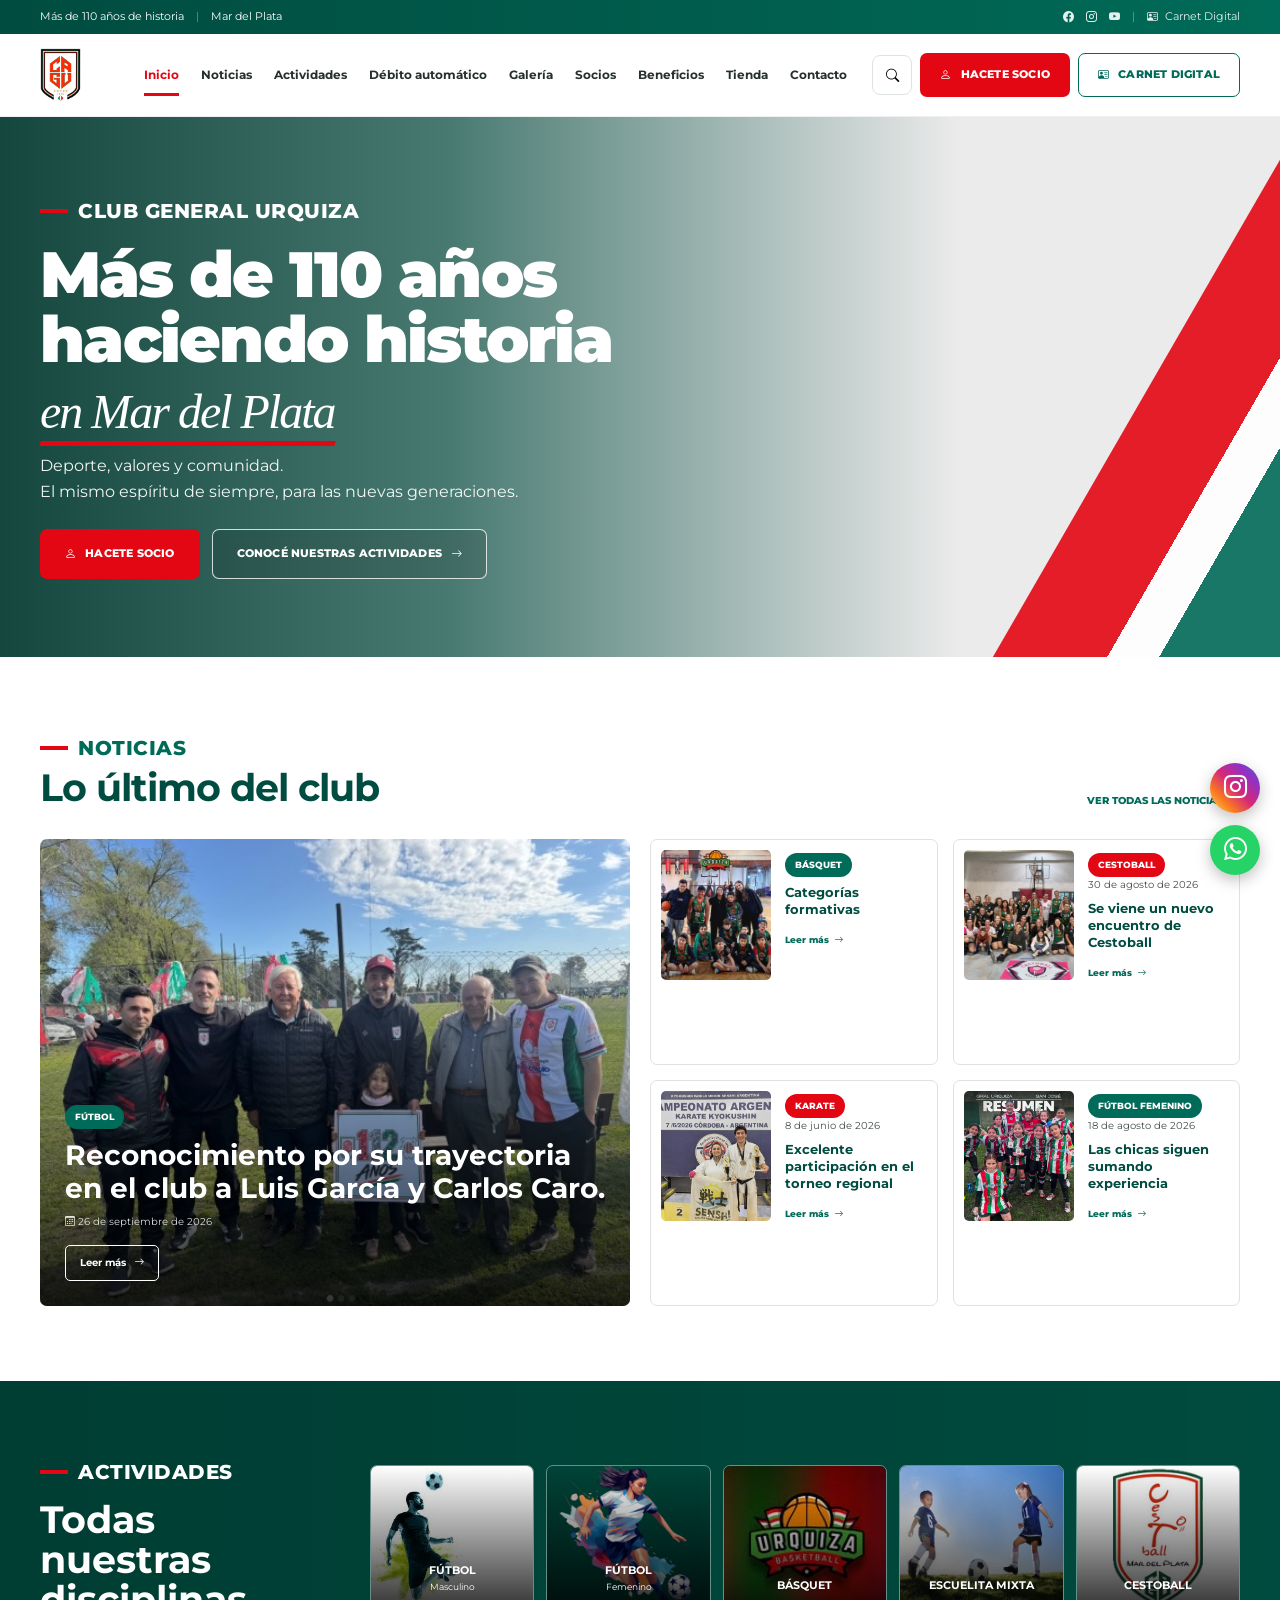
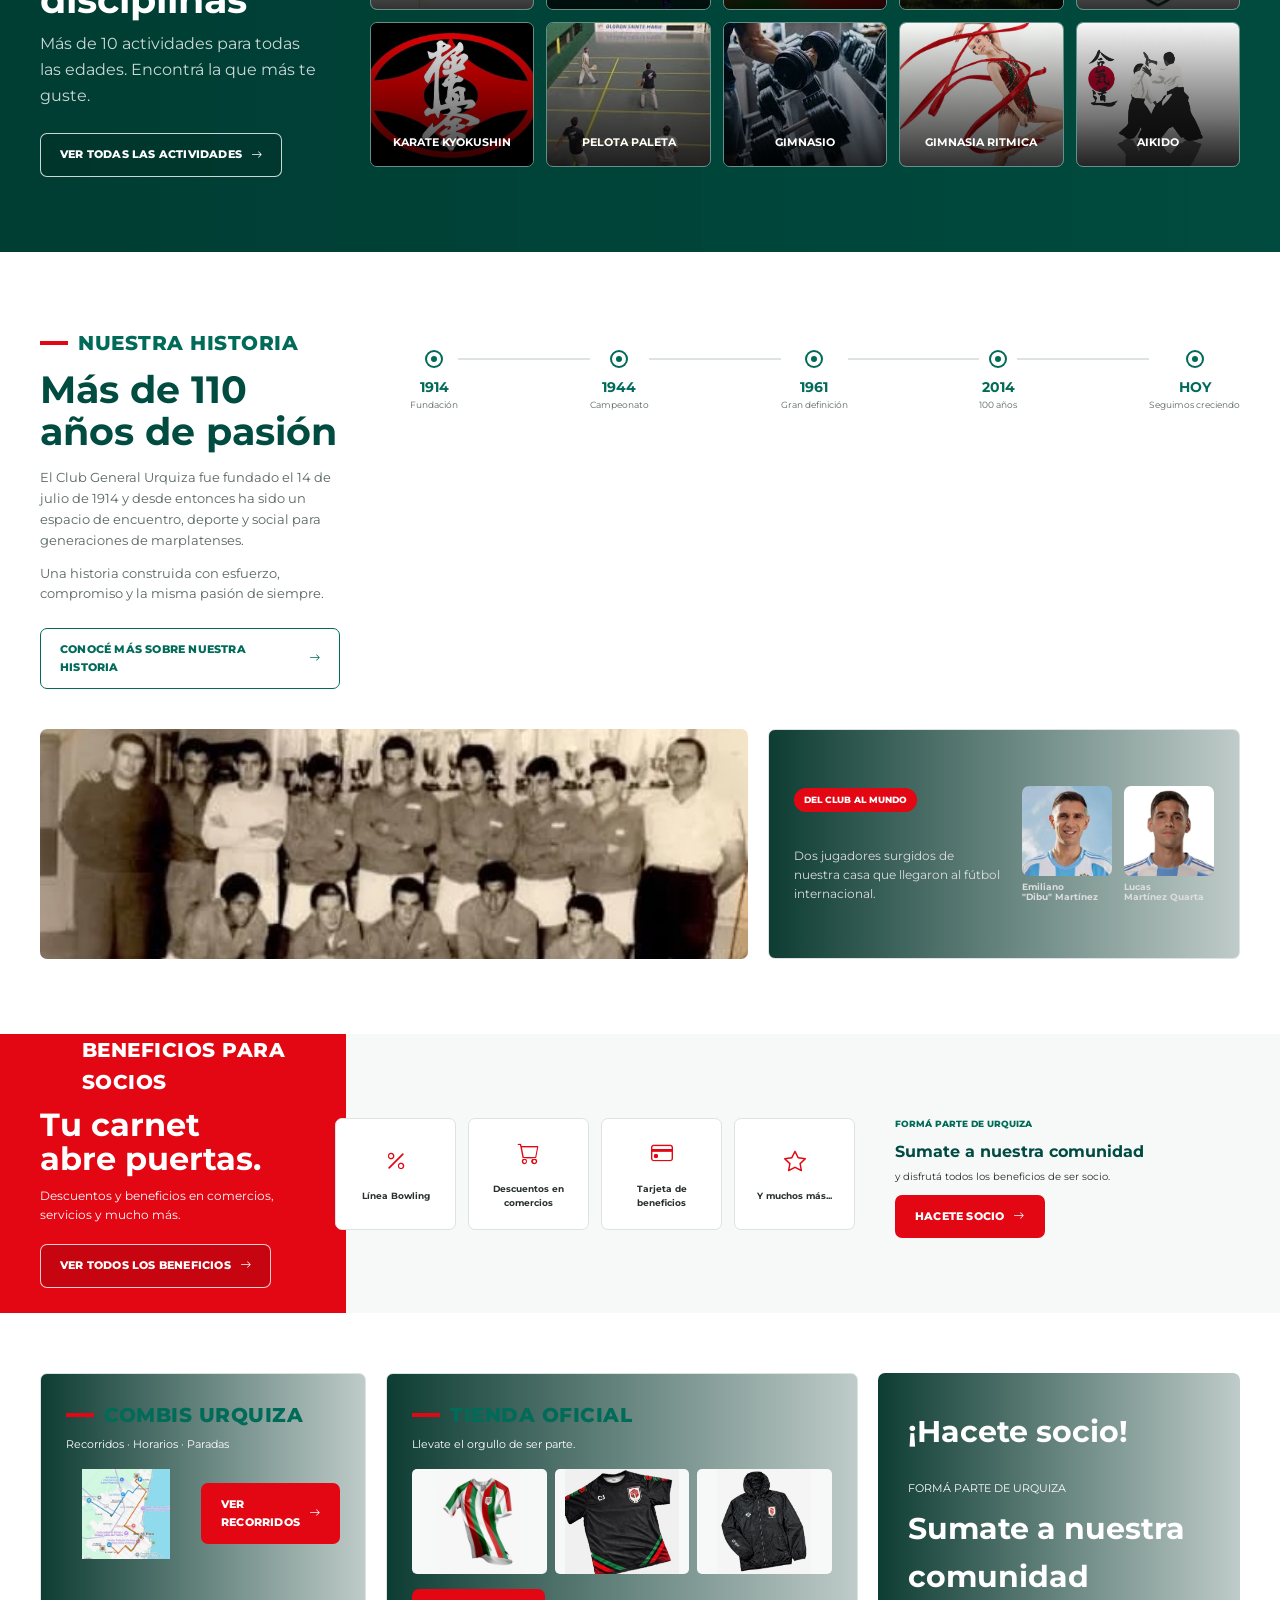
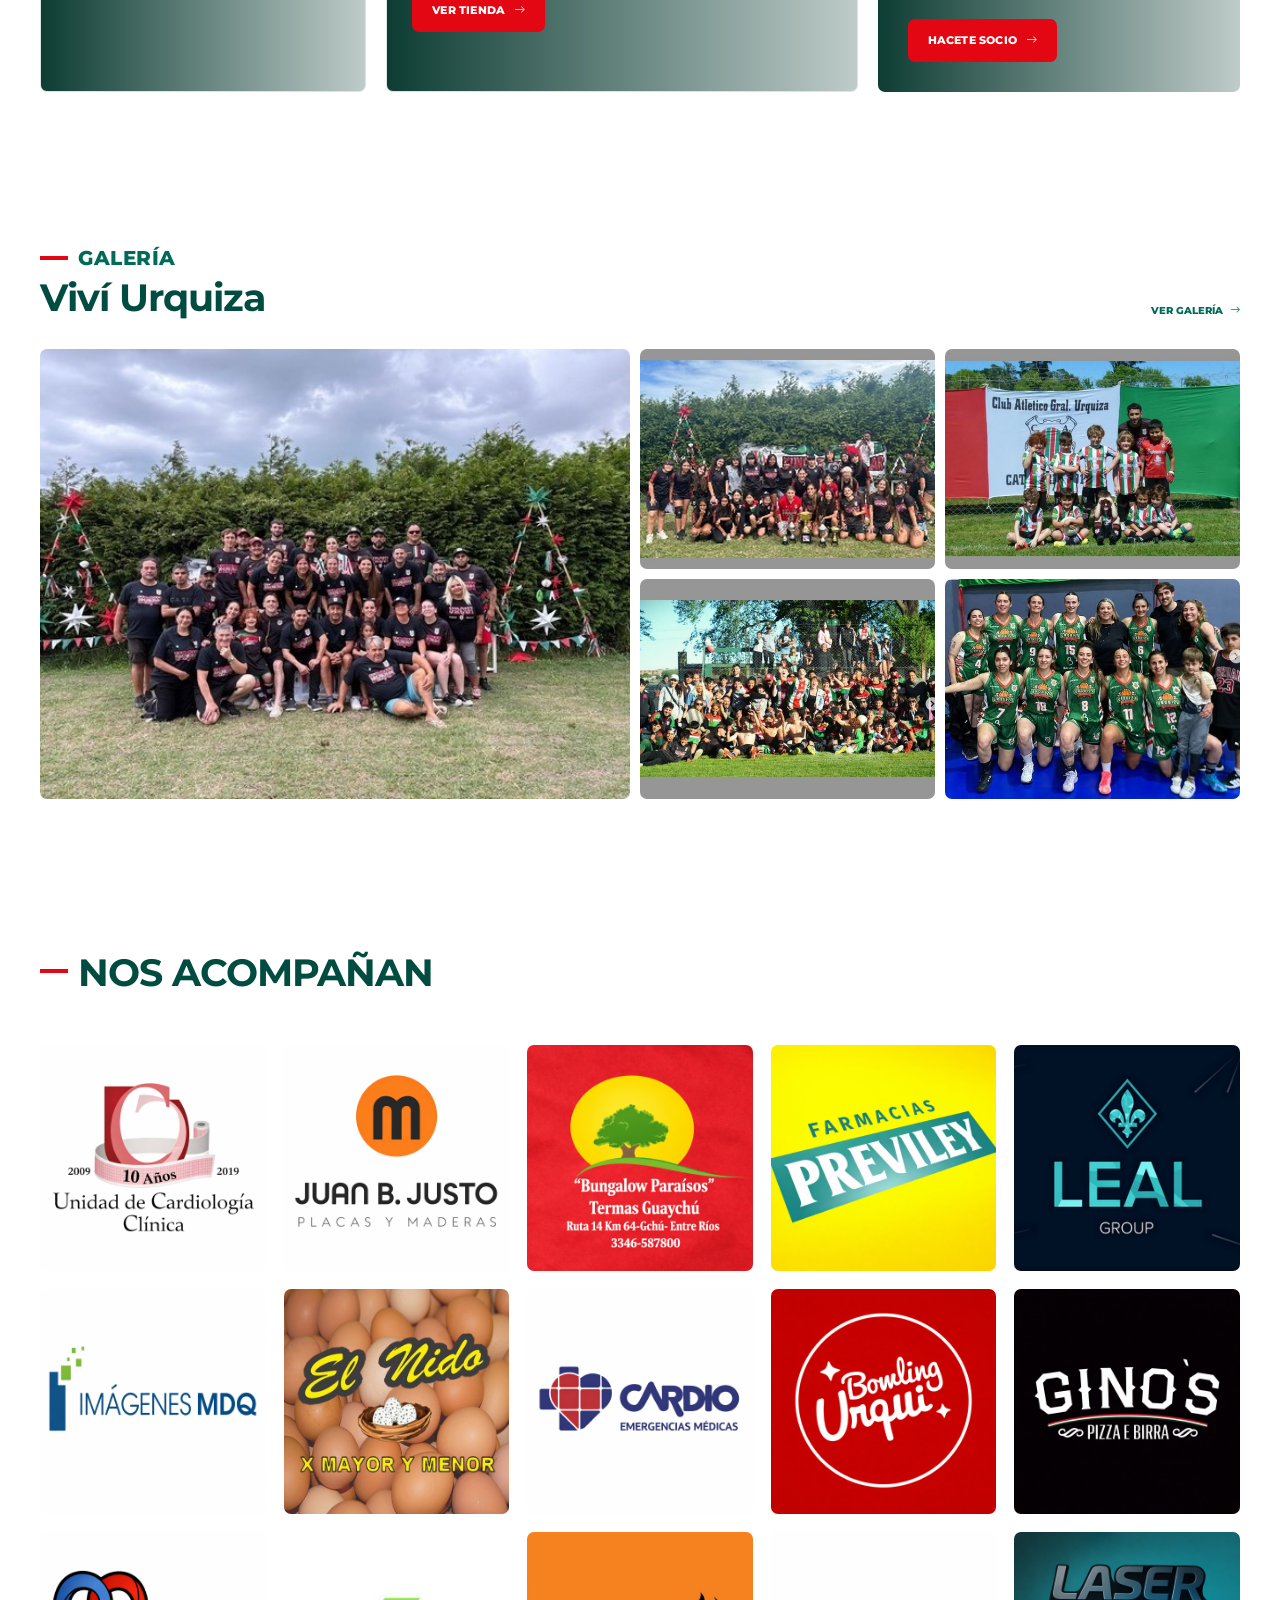
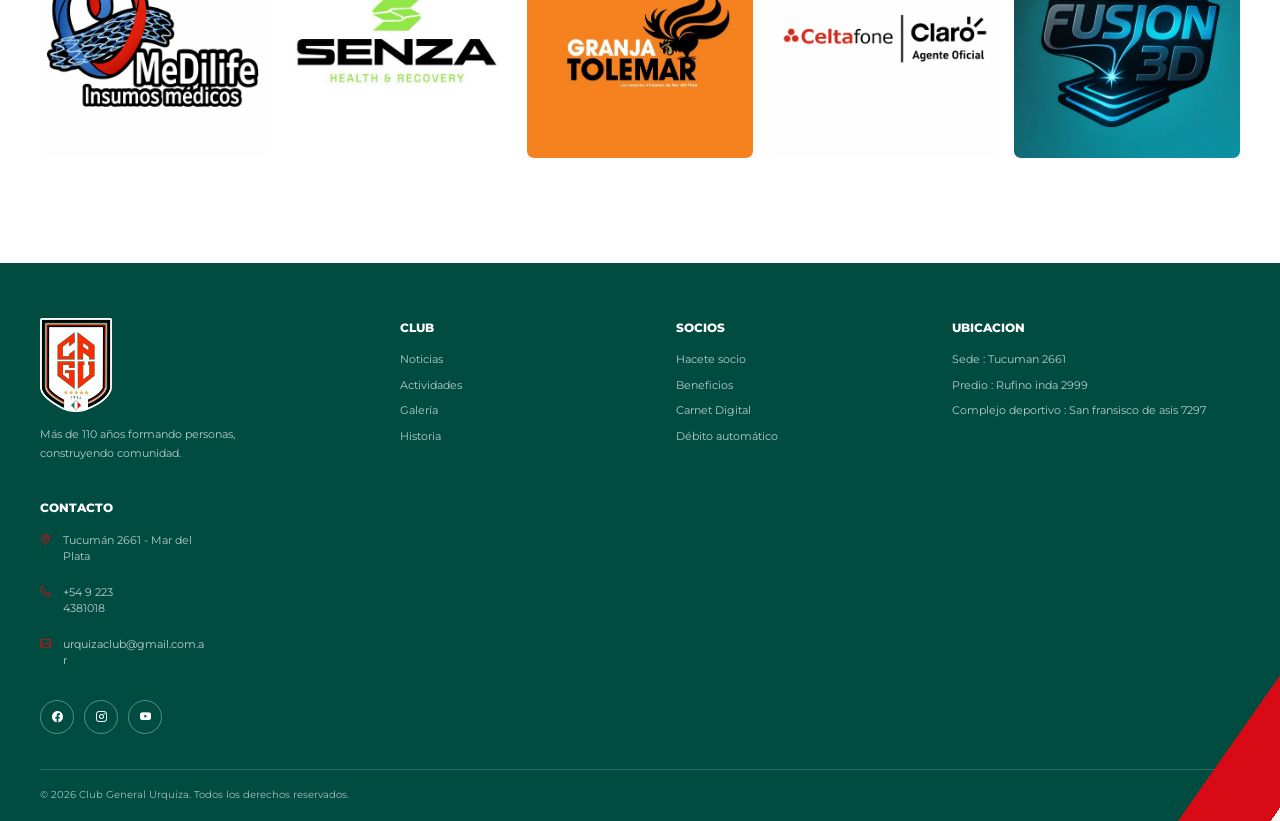
==== index.html @ df58d84e "Add files via upload" ====
<!DOCTYPE html>
<html lang="es">

<head>

    <meta charset="UTF-8">

    <meta name="viewport" content="width=device-width, initial-scale=1.0">

    <title>Club General Urquiza | Mar del Plata</title>

    <meta
        name="description"
        content="Club General Urquiza de Mar del Plata. Deportes, actividades, noticias, beneficios y comunidad."
    >

    <link rel="icon" href="assets/img/favicon.png">

    <!-- Google Fonts -->
    <link rel="preconnect" href="https://fonts.googleapis.com">
    <link rel="preconnect" href="https://fonts.gstatic.com" crossorigin>

    <link
        href="https://fonts.googleapis.com/css2?family=Montserrat:wght@400;500;600;700;800;900&display=swap"
        rel="stylesheet"
    >

    <!-- Bootstrap Icons -->
    <link
        rel="stylesheet"
        href="https://cdn.jsdelivr.net/npm/bootstrap-icons@1.11.3/font/bootstrap-icons.min.css"
    >

    <!-- CSS -->
    <link rel="stylesheet" href="assets/css/style.css">

</head>


<body>


<!-- =========================================================
     TOP BAR
========================================================= -->

<div class="topbar">

    <div class="container topbar-inner">

        <div class="topbar-left">

            <span>Más de 110 años de historia</span>

            <span class="separator">|</span>

            <span>Mar del Plata</span>

        </div>


        <div class="topbar-right">

            <a href="https://www.facebook.com/profile.php?id=100087450889819" aria-label="Facebook">
                <i class="bi bi-facebook"></i>
            </a>

            <a href="https://www.instagram.com/urquimdp/" aria-label="Instagram">
                <i class="bi bi-instagram"></i>
            </a>

            <a href="https://www.youtube.com/@ClubUrquizaMDP" aria-label="YouTube">
                <i class="bi bi-youtube"></i>
            </a>

            <span class="separator">|</span>

            <a href="https://cluburquiza.carnetdigital.com.ar/" class="top-carnet">

                <i class="bi bi-person-vcard"></i>

                Carnet Digital

            </a>

        </div>

    </div>

</div>



<!-- =========================================================
     HEADER
========================================================= -->

<header class="header" id="header">

    <div class="container header-inner">


        <a href="index.html" class="logo">

            <img
                src="Logos/LOGO NUEVO.png"
                alt="Club General Urquiza"
            >

        </a>


        <nav class="main-nav">

            <a href="index.html" class="active">
                Inicio
            </a>

            <a href="#noticias">
                Noticias
            </a>

            <a href="#actividades">
                Actividades
            </a>
  
            <a href="https://urquizaclub.mipago.coop/companies/1/request-debit">
                Débito automático
            </a>

            <a href="#galeria">
                Galería
            </a>

            <a href="#socios">
                Socios
            </a>

            <a href="#beneficios">
                Beneficios
            </a>

            <a href="https://cluburquiza.com.ar/stockpro-v2/tienda/index.php">
                Tienda
            </a>

            <a href="#contacto">
                Contacto
            </a>

        </nav>


        <div class="header-actions">

            <button
                type="button"
                class="search-button"
                aria-label="Buscar"
            >

                <i class="bi bi-search"></i>

            </button>


            <a href="https://cluburquiza.carnetdigital.com.ar/preinscripcion/" class="btn btn-red">

                <i class="bi bi-person"></i>

                Hacete socio

            </a>


            <a href="https://cluburquiza.carnetdigital.com.ar/" class="btn btn-outline">

                <i class="bi bi-person-vcard"></i>

                Carnet Digital

            </a>

        </div>


        <button
            type="button"
            class="mobile-menu-button"
            id="mobileMenuButton"
            aria-label="Abrir menú"
        >

            <i class="bi bi-list"></i>

        </button>

    </div>



    <!-- MOBILE MENU -->

    <div class="mobile-menu" id="mobileMenu">

        <a href="index.html">
            Inicio
        </a>

        <a href="https://cluburquiza.carnetdigital.com.ar/preinscripcion/">
            Carnet Digital
        </a>

        <a href="#noticias">
            Noticias
        </a>

        <a href="#actividades">
            Actividades
        </a>

        <a href="https://urquizaclub.mipago.coop/companies/1/request-debit">
            Débito automático
        </a>

        <a href="#galeria">
            Galería
        </a>

        <a href="#socios">
            Socios
        </a>

        <a href="#beneficios">
            Beneficios
        </a>

        <a href="https://cluburquiza.com.ar/stockpro-v2/tienda/index.php">
            Tienda
        </a>

        <a href="#contacto">
            Contacto
        </a>

        <a href="#socios" class="mobile-cta">
            Hacete socio
        </a>

    </div>

</header>



<!-- =========================================================
     HERO
========================================================= -->

<section class="hero">

    <div class="hero-overlay"></div>


    <div class="hero-decoration hero-decoration-1"></div>

    <div class="hero-decoration hero-decoration-2"></div>


    <div class="container hero-content">

        <div class="hero-text">


            <div class="section-kicker light">

                <span></span>

                CLUB GENERAL URQUIZA

            </div>


            <h1>

                Más de 110 años

                <br>

                haciendo historia

                <br>

                <em>en Mar del Plata</em>

            </h1>


            <p>

                Deporte, valores y comunidad.

                <br>

                El mismo espíritu de siempre,
                para las nuevas generaciones.

            </p>


            <div class="hero-buttons">

                <a href="https://cluburquiza.carnetdigital.com.ar/preinscripcion/" class="btn btn-red btn-large">

                    <i class="bi bi-person"></i>

                    HACETE SOCIO

                </a>


                <a href="#actividades" class="btn btn-glass btn-large">

                    CONOCÉ NUESTRAS ACTIVIDADES

                    <i class="bi bi-arrow-right"></i>

                </a>

            </div>

        </div>

    </div>


<!--
    <div class="hero-slider">
        <span class="slider-dot active"></span>
            <span class="slider-dot"></span>
            <span class="slider-dot"></span>
            <span class="slider-dot"></span>

    </div>



    <div class="hero-arrows">

        <button type="button">

            <i class="bi bi-arrow-left"></i>

        </button>

        <button type="button">

            <i class="bi bi-arrow-right"></i>

        </button>

    </div>-->

    

</section>



<!-- =========================================================
     NOTICIAS
========================================================= -->

<section class="section news-section" id="noticias">

    <div class="container">


        <div class="section-header">

            <div>

                <div class="section-kicker">

                    <span></span>

                    NOTICIAS

                </div>


                <h2>
                    Lo último del club
                </h2>

            </div>


            <a href="https://www.instagram.com/urquimdp/" class="view-all">

                Ver todas las noticias

                <i class="bi bi-arrow-right"></i>

            </a>

        </div>



        <div class="news-grid">


            <!-- NOTICIA PRINCIPAL -->

            <article class="main-news">

                <div class="news-image">

                    <img
                        src="imagenes/homenaje112.jpg"
                        alt="Noticias Club Urquiza"
                    >


                    <div class="news-gradient"></div>


                    <div class="main-news-content">

                        <span class="category green">
                            FÚTBOL
                        </span>


                        <h3>
                            Reconocimiento por su trayectoria en el club a Luis García y Carlos Caro.
                          

                        </h3>


                        <div class="news-date">

                            <i class="bi bi-calendar3"></i>

                            26 de septiembre de 2026

                        </div>


                        <a href="https://www.instagram.com/p/DdxKpz-DpPN/?img_index=1" class="news-button">

                            Leer más

                            <i class="bi bi-arrow-right"></i>

                        </a>

                    </div>

                </div>

            </article>



            <!-- NOTICIAS SECUNDARIAS -->

            <div class="small-news-grid">


                <article class="small-news">

                    <img src="imagenes/basquet.jpg"  alt="Básquet">
                       
                <div class="small-news-content">

                        <span class="category green">
                            BÁSQUET
                        </span>


                        <div class="small-date">
                          
                        </div>


                        <h3>

                           
                            Categorías formativas

                        </h3>


                        <a href="https://www.instagram.com/urquibasquet/">

                            Leer más

                            <i class="bi bi-arrow-right"></i>

                        </a>

                    </div>

                </article>



                <article class="small-news">

                    <img
                        src="imagenes/cesto.jpg"
                        alt="Cestoball"
                    >


                    <div class="small-news-content">

                        <span class="category red">
                            CESTOBALL
                        </span>


                        <div class="small-date">
                            30 de agosto de 2026
                        </div>


                        <h3>

                            Se viene un nuevo
                            encuentro de Cestoball

                        </h3>


                        <a href="https://www.instagram.com/cestoballmardelplata">

                            Leer más

                            <i class="bi bi-arrow-right"></i>

                        </a>

                    </div>

                </article>



                <article class="small-news">

                    <img
                        src="imagenes/karate.jpg"
                        alt="Karate"
                    >


                    <div class="small-news-content">

                        <span class="category red">
                            KARATE
                        </span>


                        <div class="small-date">
                            8 de junio de 2026
                        </div>


                        <h3>

                            Excelente participación
                            en el torneo regional

                        </h3>


                        <a href="https://www.instagram.com/senshi.dojomdp/">

                            Leer más

                            <i class="bi bi-arrow-right"></i>

                        </a>

                    </div>

                </article>



                <article class="small-news">

                    <img
                        src="imagenes/fem.jpg"
                        alt="Fútbol femenino"
                    >


                    <div class="small-news-content">

                        <span class="category green">
                            FÚTBOL FEMENINO
                        </span>


                        <div class="small-date">
                            18 de agosto de 2026
                        </div>


                        <h3>

                            Las chicas siguen sumando
                            experiencia

                        </h3>


                        <a href="https://www.instagram.com/urquizafemenino">

                            Leer más

                            <i class="bi bi-arrow-right"></i>

                        </a>

                    </div>

                </article>

            </div>

        </div>

    </div>

</section>



<!-- =========================================================
     ACTIVIDADES
========================================================= -->

<section class="activities-section" id="actividades">

    <div class="activities-background"></div>


    <div class="container activities-inner">


        <div class="activities-intro">


            <div class="section-kicker light">

                <span></span>

                ACTIVIDADES

            </div>


            <h2>

                Todas nuestras
                disciplinas

            </h2>


            <p>

                Más de 10 actividades para todas las edades.
                Encontrá la que más te guste.

            </p>


            <a href="#" class="btn btn-glass">

                VER TODAS LAS ACTIVIDADES

                <i class="bi bi-arrow-right"></i>

            </a>

        </div>



        <div class="activities-grid">


            <a href="index_Primera_masculino.html" class="activity-card">
                <img src="Actividades/maculino2.jpeg" alt="Fútbol">
                <div class="activity-overlay"></div>
                <div class="activity-content">
                    <strong>FÚTBOL</strong>
                    <small>Masculino</small>
                </div>
            </a>

            <a href="index_Primera_femenino.html" class="activity-card">
                <img src="Actividades/futbolfemenino1.png" alt="Fútbol femenino">
                <div class="activity-overlay"></div>
                <div class="activity-content">
                    <strong>FÚTBOL</strong>
                    <small>Femenino</small>
                </div>
            </a>      

                    
            <a href="index_basquet.html" class="activity-card">

                <img
                    src="Actividades/basquet.jpg"
                    alt="Básquet"
                >

                <div class="activity-overlay"></div>


                <div class="activity-content">

               

                    <strong>BÁSQUET</strong>

                </div>

            </a>

            <a href="index_escuela_futbol.html" class="activity-card">

                <img
                    src="Actividades/mixto.jpg"
                    alt="ESCUELITA MIXTA"
                >

                <div class="activity-overlay"></div>


                <div class="activity-content">

                   

                    <strong>ESCUELITA MIXTA</strong>

                </div>

            </a>

            <a href="index_cestoball.html" class="activity-card">

                <img
                    src="Actividades/cestoproncipala1.jpg"
                    alt="Cestoball"
                >

                <div class="activity-overlay"></div>


                <div class="activity-content">

                   

                    <strong>CESTOBALL</strong>

                </div>

            </a>

            <a href="index_Karate.html" class="activity-card">

                <img src="Actividades/KARATE YOKUSHIN.jpg" alt="KARATE KYOKUSHIN">

                <div class="activity-overlay"></div>

                <div class="activity-content">
                    <strong>KARATE KYOKUSHIN</strong>
                </div>
            </a>



            <a href="#" class="activity-card">

                <img
                    src="Actividades/PELOTA PALETA.jpg"
                    alt="Aikido"
                >

                <div class="activity-overlay"></div>


                <div class="activity-content">


                    <strong>PELOTA PALETA</strong>

                </div>

            </a>



            <a href="#" class="activity-card">
                <img src="Actividades/gimnasio.jpg" alt="Gimnasio">
                <div class="activity-overlay"></div>
                <div class="activity-content">
                    <strong>GIMNASIO</strong>
                </div>
            </a>

            <a href="varios/SITIO-EN-CONSTRUCCION.jpg" class="activity-card">
                <img src="Actividades/gim rit.jpeg" alt="Gimnasio">
                <div class="activity-overlay"></div>
                <div class="activity-content">
                    <strong>GIMNASIA RITMICA</strong>
                </div>
            </a>


           

            <a href="varios/SITIO-EN-CONSTRUCCION.jpg" class="activity-card">
                <img src="Actividades/aikido.jpg" alt="Gimnasio">
                <div class="activity-overlay"></div>
                <div class="activity-content">
                    <strong>AIKIDO</strong>
                </div>
            </a>

            

        </div>

    </div>

</section>



<!-- =========================================================
     HISTORIA
========================================================= -->

<section class="section history-section">

    <div class="container">


        <div class="history-top">


            <div class="history-intro">

                <div class="section-kicker">

                    <span></span>

                    NUESTRA HISTORIA

                </div>


                <h2>

                    Más de 110 años
                    de pasión

                </h2>


                <p>

                    El Club General Urquiza fue fundado el 14 de julio de 1914
                    y desde entonces ha sido un espacio de encuentro, deporte
                    y social para generaciones de marplatenses.

                </p>


                <p>

                    Una historia construida con esfuerzo, compromiso
                    y la misma pasión de siempre.

                </p>


                <a href="index_historia.html" class="btn btn-outline-green">

                    CONOCÉ MÁS SOBRE NUESTRA HISTORIA

                    <i class="bi bi-arrow-right"></i>

                </a>

            </div>



            <div class="timeline">

                <div class="timeline-line"></div>


                <div class="timeline-item">

                    <span class="timeline-dot"></span>

                    <strong>1914</strong>

                    <small>Fundación</small>

                </div>


                <div class="timeline-item">

                    <span class="timeline-dot"></span>

                    <strong>1944</strong>

                    <small>Campeonato</small>

                </div>


                <div class="timeline-item">

                    <span class="timeline-dot"></span>

                    <strong>1961</strong>

                    <small>Gran definición</small>

                </div>


                <div class="timeline-item">

                    <span class="timeline-dot"></span>

                    <strong>2014</strong>

                    <small>100 años</small>

                </div>


                <div class="timeline-item">

                    <span class="timeline-dot"></span>

                    <strong>HOY</strong>

                    <small>Seguimos creciendo</small>

                </div>

            </div>

        </div>



        <div class="history-bottom">


            <div class="historic-photo">

                <img
                    src="imagenes/historia.jpg"
                    alt="Historia Club General Urquiza"
                >

            </div>



            <div class="club-world">


                <div>

                    <span class="category red">
                        DEL CLUB AL MUNDO
                    </span>
<br>
<br>

                    <p>

                        Dos jugadores surgidos de nuestra casa
                        que llegaron al fútbol internacional.

                    </p>

                </div>


                <div class="players">


                    <div class="player">

                        <img
                            src="varios/Dibu.jpg"
                            alt="Emiliano Dibu Martínez"
                        >

                        <strong>

                            Emiliano
                            <br>
                            "Dibu" Martínez

                        </strong>

                    </div>


                    <div class="player">

                        <img
                            src="varios/MQuarta.jpg"
                            alt="Lucas Martínez Quarta"
                        >

                        <strong>

                            Lucas
                            <br>
                            Martínez Quarta

                        </strong>

                    </div>

                </div>

            </div>

        </div>

    </div>

</section>



<!-- =========================================================
     BENEFICIOS
========================================================= -->

<section class="benefits-section" id="beneficios">

    <div class="container benefits-inner">


        <div class="benefits-main">


            <div class="section-kicker light">
<br>
<br>
                <span></span>

                BENEFICIOS PARA SOCIOS

            </div>


            <h2>

                Tu carnet
                <br>
                abre puertas.

            </h2>


            <p>

                Descuentos y beneficios en comercios,
                servicios y mucho más.

            </p>


            <a href="varios/SITIO-EN-CONSTRUCCION.jpg" class="btn btn-glass">

                VER TODOS LOS BENEFICIOS
                
                <i class="bi bi-arrow-right"></i>
               
            </a>
            <br>
            <br>
        </div>

       

        <div class="benefit-list">


            <div class="benefit-card">

                <i class="bi bi-percent"></i>

                <span>
                    Línea Bowling
                </span>

            </div>


            <div class="benefit-card">

                <i class="bi bi-cart"></i>

                <span>
                    Descuentos en comercios
                </span>

            </div>


            <div class="benefit-card">

                <i class="bi bi-credit-card"></i>

                <span>
                    Tarjeta de beneficios
                </span>

            </div>


            <div class="benefit-card">

                <i class="bi bi-star"></i>

                <span>
                    Y muchos más...
                </span>

            </div>

        </div>



        <div class="membership-card">


            <div class="membership-image">

               <!-- <img
                    src="assets/img/carnet.jpg"
                    alt="Carnet de socio"
                >
-->
            </div>


            <div class="membership-text">

                <span>
                    FORMÁ PARTE DE URQUIZA
                </span>


                <h3>
                    Sumate a nuestra comunidad
                </h3>


                <p>
                    y disfrutá todos los beneficios
                    de ser socio.
                </p>


                <a href="#socios" class="btn btn-red">

                    HACETE SOCIO

                    <i class="bi bi-arrow-right"></i>

                </a>

            </div>

        </div>

    </div>

</section>



<!-- =========================================================
     TIENDA + COMBIS
========================================================= -->

<section class="section bottom-section" id="tienda">

    <div class="container bottom-grid">


            

        <!-- COMBIS -->

        <div class="transport-box">


            <div class="section-kicker">

                <span></span>

                COMBIS URQUIZA

            </div>


            <p>
                Recorridos · Horarios · Paradas
            </p>


            <div class="transport-content">
                <img src="varios/recorrido.jpg" alt="Combis Urquiza">

               

                <!--<a href="https://www.google.com/maps/d/embed?mid=1aVS1BkpZH1GjcXpassBcuBNBAHgJCyc&ehbc=2E312F" class="btn btn-outline-green">
                    VER RECORRIDOS
                    <i class="bi bi-arrow-right"></i>
                </a>-->

                <a href="https://www.google.com/maps/d/embed?mid=1aVS1BkpZH1GjcXpassBcuBNBAHgJCyc&ehbc=2E312F" class="btn btn-green">
                    VER RECORRIDOS          
                    <i class="bi bi-arrow-right"></i> 
                 
                                
                </a> 
            </div> 
        </div>

        <!-- TIENDA -->

        <div class="store-box">
            <div class="section-kicker">
                <span></span>
                    TIENDA OFICIAL
            </div>
            
            <p>
                Llevate el orgullo de ser parte.
            </p>

        <div class="products">
                <div class="product">
                    <img src="img tienda/camisetajuego.png" alt="Camiseta">
                </div>

                <div class="product">
                    <img src="imagenes/remera2026.jpg" alt="Buzo"  >
                </div>       
                  
                <div class="product">
                    <img src="imagenes/rompevientos2.jpg" alt="Gorra">
                </div>
        </div>
               
            <a href="https://cluburquiza.com.ar/stockpro-v2/tienda/index.php" class="btn btn-green">
                VER TIENDA            
                <i class="bi bi-arrow-right"></i>                
            </a>                
        </div>            
                    
        <!-- CTA -->

     <div class="join-box">

            <div class="join-overlay"></div>


            <div class="join-content">

             <!--  <span>
                    El club es de todos
                </span>--> 


                <h3>
                    ¡Hacete socio!
                </h3>

                <span>
                    FORMÁ PARTE DE URQUIZA
                </span>
            
          

               <h3>
                    Sumate a nuestra comunidad
                </h3>
                


                <a href="https://cluburquiza.carnetdigital.com.ar/preinscripcion/" class="btn btn-red">

                    HACETE SOCIO

                    <i class="bi bi-arrow-right"></i>

                </a>

            </div>

        </div>

    </div>

</section>



<!-- =========================================================
     SOCIOS
========================================================= -->
<!-- 
<section class="join-section" id="socios">

    <div class="container">


        <div class="join-section-inner">


            <div>


                <div class="section-kicker light">

                    <span></span>

                    CLUB GENERAL URQUIZA

                </div>


                <h2>

                    Formá parte de nuestra
                    comunidad.

                </h2>


                <p>

                    Sumate al Club General Urquiza
                    y disfrutá todo lo que tenemos
                    para vos y tu familia.

                </p>

            </div>


            <a href="https://cluburquiza.carnetdigital.com.ar/preinscripcion/" class="btn btn-red btn-large">

                HACETE SOCIO

                <i class="bi bi-arrow-right"></i>

            </a>

        </div>

    </div>

</section>

-->

<!-- =========================================================
     GALERÍA
========================================================= -->

<section class="section gallery-section" id="galeria">

    <div class="container">
        <div class="section-header">
            <div>
                <div class="section-kicker">
                    <span></span>
                        GALERÍA
                </div>
                <h2>
                    Viví Urquiza
                </h2>
            </div>

            <a href="#" class="view-all">Ver galería<i class="bi bi-arrow-right"></i></a>

        </div>

        <div class="gallery-grid">
            <div class="gallery-item gallery-large">   

            

                <img src="galeria/1a.jpg" alt="Club Urquiza">

            </div>


            <div class="gallery-item">

                <img src="galeria/2a.jpg" alt="Club Urquiza">

            </div>


            <div class="gallery-item">

                <img
                    src="galeria/3a.jpg"
                    alt="Club Urquiza"
                >

            </div>


            <div class="gallery-item">

                <img
                    src="galeria/4a.jpg"
                    alt="Club Urquiza"
                >

            </div>


            <div class="gallery-item">

                <img
                    src="galeria/5a.jpg"
                    alt="Club Urquiza"
                >

            </div>

            

        </div>

    </div>

</section>


<!---------------------------------------- AUSPICIANTES ----------------------------------
 <div class="section-header">
            <div>
                <div class="section-kicker">
                    <span></span>
                        GALERÍA
                </div>
                <h2>
                    Viví Urquiza
                </h2>
            </div>

            <a href="#" class="view-all">Ver galería<i class="bi bi-arrow-right"></i></a>

        </div>

-->

<section class="section gallery-section" id="galeria">

    <div class="container">

        <div class="section-header">
            <div>
                <div class="section-kicker">
                    <span></span>
            <h2>NOS ACOMPAÑAN</h2>
            
        </div>
    <br>
    <br>
        <div class="sponsors-grid">
           
            <div class="gallery-item">
                <a href="http://www.uccmardelplata.com" target="_blank">
                    <img src="Auspiciantes/unidad.jpg" alt="">
                </a>
            </div>

            <div class="gallery-item">
                <a href="https://www.mjbj.com.ar/" target="_blank">
                    <img src="Auspiciantes/maderera.jpg" alt="">
                </a>
            </div>

            <div class="gallery-item">
                <a href="http://www.instagram.com/bungalows_paraisosdelgualeyan/" target="_blank">
                    <img src="Auspiciantes/cabañas.jpg" alt="">
                </a>
            </div>

            <div class="gallery-item">
                <a href="https://farmaciaspreviley.com.ar/" target="_blank">
                    <img src="Auspiciantes/previley.jpg" alt="">
                </a>
            </div>

            <div class="gallery-item">
                <a href="https://api.whatsapp.com/send/?phone=5492235417256" target="_blank">
                    <img src="Auspiciantes/lealA.jpg" alt="">
                </a>
            </div>

            <div class="gallery-item">
                <a href="https://imagenesmdq.com/web/" target="_blank">
                    <img src="Auspiciantes/imagenes.jpg" alt="">
                </a>
            </div>

            <div class="gallery-item">
                <a href="https://www.INSTAGRAM.com/elnidoavicola" target="_blank">
                    <img src="Auspiciantes/elnido2.jpg" alt="">
                </a>
            </div>

            <div class="gallery-item">
                <a href="https://cardioemergenciasmdp.com.ar/" target="_blank">
                    <img src="Auspiciantes/cardio2.jpg" alt="">
                </a>
            </div>

            <div class="gallery-item">
                <a href="https://www.facebook.com/bowlingurqui/" target="_blank">
                    <img src="Auspiciantes/bowling.jpg" alt="">
                </a>
            </div>

            <div class="gallery-item">
                <a href="https://www.facebook.com/Ginosclubdepizzas/" target="_blank">
                    <img src="Auspiciantes/ginos.jpg" alt="">
                </a>
            </div>

            <div class="gallery-item">
                <a href="" target="_blank">
                    <img src="Auspiciantes/medilife.jpg" alt="">
                </a>
            </div>

            <div class="gallery-item">
                <a href="https://www.instagram.com/senza.ok?igsh=MTdtaGxsbjhpOGNkMQ==" target="_blank">
                    <img src="Auspiciantes/senzaok.jpg" alt="">
                </a>
            </div>

            <div class="gallery-item">
                <a href="https://www.INSTAGRAM.com/granja_tolemarmdp/" target="_blank">
                    <img src="Auspiciantes/tolemar1.jpg" alt="">
                </a>
            </div>


            <div class="gallery-item">
                <a href="https://www.instagram.com/celta.fone/?hl=es-la" target="_blank">
                    <img src="Auspiciantes/claromejorada.jpg" alt="">
                </a>
            </div>

            <div class="gallery-item">
                <a href="https://laserfusion3d.com.ar/" target="_blank">
                    <img src="Auspiciantes/3Dfusion.jpg" alt="">
                </a>
            </div>
            
        </div>

    </div>

</section>


<!-- =========================================================
     FOOTER
========================================================= -->

<footer class="footer" id="contacto">

    <div class="container">


        <div class="footer-grid">


            <!-- LOGO -->

            <div class="footer-brand">

                <img
                    src="Logos/LOGO NUEVO.png"
                    alt="Club General Urquiza"
                >


                <p>

                    Más de 110 años formando personas,
                    construyendo comunidad.

                </p>

            </div>



            <!-- CLUB -->

            <div class="footer-column">

                <h4>CLUB</h4>


                <a href="#noticias">
                    Noticias
                </a>


                <a href="#actividades">
                    Actividades
                </a>


                <a href="#galeria">
                    Galería
                </a>


                <a href="#">
                    Historia
                </a>

            </div>

             



            <!-- SOCIOS -->

            <div class="footer-column">

                <h4>SOCIOS</h4>


                <a href="https://cluburquiza.carnetdigital.com.ar/preinscripcion/">
                    Hacete socio
                </a>


                <a href="#beneficios">
                    Beneficios
                </a>


                <a href="https://cluburquiza.carnetdigital.com.ar/">
                    Carnet Digital
                </a>


                <a href="https://urquizaclub.mipago.coop/companies/1/request-debit">
                    Débito automático
                </a>

            </div>


            <!-- CLUB -->

            <div class="footer-column">

                <h4>UBICACION</h4>


                <a href="https://maps.app.goo.gl/5YJAsa6TcBw6TZbZ7">
                    Sede : Tucuman 2661
                </a>


                <a href="https://maps.app.goo.gl/7scRZcYY59QdxaHMA">
                    Predio : Rufino inda 2999
                </a>


                <a href="https://maps.app.goo.gl/ehkXuB1h4rw413Q8A">
                    Complejo deportivo : San fransisco de asis 7297
                </a>



            </div>


            <!-- CONTACTO -->

            <div class="footer-column footer-contact">

                <h4>CONTACTO</h4>


                <p>

                    <i class="bi bi-geo-alt"></i><a href="https://maps.app.goo.gl/5YJAsa6TcBw6TZbZ7">
                        Tucumán 2661 - Mar del Plata
                    </a>

                    

                </p>


                <p>

                    <i class="bi bi-telephone"></i>
                    <a href="https://wa.me/5492234381018?text=Gracias por contactarte con el CLub Atletico General Urquiza">+54 9 223 4381018 </a>  
                </p>
             

                <p>

                    <i class="bi bi-envelope"></i>

                    urquizaclub@gmail.com.ar

                </p>


                <div class="footer-social">


                    <a href="https://www.facebook.com/profile.php?id=100087450889819" aria-label="Facebook">

                        <i class="bi bi-facebook"></i>

                    </a>


                    <a href="https://www.instagram.com/urquimdp/" aria-label="Instagram">

                        <i class="bi bi-instagram"></i>
                

                    </a>


                    <a href="https://www.youtube.com/@ClubUrquizaMDP" aria-label="YouTube">

                        <i class="bi bi-youtube"></i>

                    </a>

                </div>

            </div>

        </div>



        <div class="footer-bottom">

            <span>
                © 2026 Club General Urquiza.
                Todos los derechos reservados.
            </span>


            <div class="footer-stripe"></div>

        </div>

    </div>

</footer>



<!-- =========================================================
     JAVASCRIPT
========================================================= -->

<script>


/* =========================================================
   MENÚ MOBILE
========================================================= */

const menuButton =
    document.getElementById('mobileMenuButton');

const mobileMenu =
    document.getElementById('mobileMenu');


if (menuButton && mobileMenu) {

    menuButton.addEventListener('click', function () {

        mobileMenu.classList.toggle('open');


        const icon =
            menuButton.querySelector('i');


        if (mobileMenu.classList.contains('open')) {

            icon.classList.remove('bi-list');

            icon.classList.add('bi-x');

        } else {

            icon.classList.remove('bi-x');

            icon.classList.add('bi-list');

        }

    });


    document
        .querySelectorAll('.mobile-menu a')
        .forEach(function (link) {

            link.addEventListener('click', function () {

                mobileMenu.classList.remove('open');


                const icon =
                    menuButton.querySelector('i');


                icon.classList.remove('bi-x');

                icon.classList.add('bi-list');

            });

        });

}



/* =========================================================
   HEADER AL HACER SCROLL
========================================================= */

window.addEventListener('scroll', function () {

    const header =
        document.getElementById('header');


    if (!header) {
        return;
    }


    if (window.scrollY > 50) {

        header.classList.add('scrolled');

    } else {

        header.classList.remove('scrolled');

    }

});


/* =========================================================
   ANIMACIÓN SUAVE DE ANCLAS
========================================================= */

document
    .querySelectorAll('a[href^="#"]')
    .forEach(function (link) {

        link.addEventListener('click', function (event) {

            const targetId =
                this.getAttribute('href');


            if (
                !targetId ||
                targetId === '#'
            ) {
                return;
            }


            const target =
                document.querySelector(targetId);


            if (target) {

                event.preventDefault();


                target.scrollIntoView({
                    behavior: 'smooth',
                    block: 'start'
                });

            }

        });

    });

</script>


<!-- REDES SOCIALES FLOTANTES -->
<div class="redes-flotantes">

    <a href="https://www.instagram.com/urquimdp/"
       class="globo-red instagram"
       target="_blank"
       rel="noopener noreferrer"
       aria-label="Instagram">
        <i class="bi bi-instagram"></i>
    </a>

    <a href="https://wa.me/5492234381018?text=Gracias por contactarte con el CLub Atletico General Urquiza"
       class="globo-red whatsapp"
       target="_blank"
       rel="noopener noreferrer"
       aria-label="WhatsApp">
        <i class="bi bi-whatsapp"></i>
    </a>

    <!--<a href="https://www.facebook.com/"
       class="globo-red facebook"
       target="_blank"
       rel="noopener noreferrer"
       aria-label="Facebook">
        <i class="bi bi-facebook"></i>
    </a>-->

</div>

</body>

</html>
---- assets/css/style.css ----
/* =========================================================
   CLUB GENERAL URQUIZA
   Estilos generales — rojo, verde y blanco
========================================================= */

:root {
    --red: #e30613;
    --red-dark: #b9000c;
    --green: #006b58;
    --green-dark: #004c40;
    --green-light: #00866f;
    --white: #fff;
    --black: #101414;
    --gray-50: #f7f8f8;
    --gray-100: #eef1f0;
    --gray-200: #dde3e1;
    --gray-400: #9aa6a3;
    --gray-600: #596663;
    --gray-800: #26302e;
    --shadow: 0 10px 35px rgba(0,0,0,.08);
    --shadow-hover: 0 20px 45px rgba(0,0,0,.15);
    --radius: 10px;
    --container: 1380px;
}

/* RESET */
* { margin: 0; padding: 0; box-sizing: border-box; }
html { scroll-behavior: smooth; scroll-padding-top: 90px; }
body {
    font-family: 'Montserrat', sans-serif;
    background: var(--white);
    color: var(--gray-800);
    line-height: 1.6;
    overflow-x: hidden;
}
img { display: block; max-width: 100%; }
a { color: inherit; text-decoration: none; }
button { font-family: inherit; }
.container { width: min(calc(100% - 80px), var(--container)); margin-inline: auto; }

/* TOP BAR */
.topbar {
    height: 34px;
    background: linear-gradient(90deg, var(--green-dark), var(--green));
    color: white;
    font-size: 11px;
}
.topbar-inner, .topbar-left, .topbar-right, .top-carnet {
    display: flex;
    align-items: center;
}
.topbar-inner { height: 100%; justify-content: space-between; }
.topbar-left, .topbar-right { gap: 12px; }
.topbar-right a { opacity: .9; transition: opacity .2s; }
.topbar-right a:hover { opacity: 1; }
.separator { opacity: .4; }
.top-carnet { gap: 7px; }

/* HEADER */
.header {
    position: sticky;
    top: 0;
    z-index: 1000;
    background: rgba(255,255,255,.98);
    border-bottom: 1px solid var(--gray-100);
    transition: box-shadow .3s;
}
.header.scrolled { box-shadow: 0 5px 25px rgba(0,0,0,.08); }
.header-inner {
    min-height: 82px;
    display: flex;
    align-items: center;
    gap: 25px;
}
.logo { display: flex; align-items: center; flex-shrink: 0; }
.logo img { display: block; width: auto; height: 54px; object-fit: contain; }
.main-nav {
    display: flex;
    align-items: center;
    gap: 22px;
    margin-left: auto;
}
.main-nav a {
    position: relative;
    padding: 30px 0;
    font-size: 12px;
    font-weight: 700;
    color: var(--gray-800);
    white-space: nowrap;
    transition: color .2s;
}
.main-nav a::after {
    content: "";
    position: absolute;
    bottom: 19px;
    left: 0;
    width: 0;
    height: 3px;
    background: var(--red);
    transition: width .25s;
}
.main-nav a:hover, .main-nav a.active { color: var(--red); }
.main-nav a:hover::after, .main-nav a.active::after { width: 100%; }
.header-actions { display: flex; align-items: center; gap: 8px; }
.search-button {
    width: 40px;
    height: 40px;
    display: inline-flex;
    justify-content: center;
    align-items: center;
    background: white;
    border: 1px solid var(--gray-200);
    border-radius: 8px;
    cursor: pointer;
}
.btn {
    display: inline-flex;
    justify-content: center;
    align-items: center;
    gap: 9px;
    padding: 12px 19px;
    border: 1px solid transparent;
    border-radius: 7px;
    font-size: 11px;
    font-weight: 800;
    text-transform: uppercase;
    letter-spacing: .2px;
    transition: transform .2s, box-shadow .2s, background .2s;
}
.btn:hover { transform: translateY(-2px); }
.btn-red { color: white; background: var(--red); }
.btn-red:hover { color: white; background: var(--red-dark); box-shadow: 0 8px 20px rgba(227,6,19,.25); }
.btn-outline { color: var(--green); border-color: var(--green); background: white; }
.btn-outline:hover { color: white; background: var(--green); }
.btn-green { color: white; background: var(--red); }
.btn-green:hover { background: var(--green-dark); }
.btn-outline-green { color: var(--green); border-color: var(--green); background: white; }
.btn-outline-green:hover { color: white; background: var(--green); }
.btn-large { padding: 15px 24px; }
.btn-glass { color: white; border-color: rgba(255,255,255,.8); background: rgba(0,0,0,.12); }
.btn-glass:hover { background: rgba(255,255,255,.12); }
.mobile-menu-button {
    display: none;
    width: 44px;
    height: 44px;
    align-items: center;
    justify-content: center;
    border: 0;
    border-radius: 8px;
    background: var(--green);
    color: white;
    font-size: 27px;
    cursor: pointer;
}
.mobile-menu {
    display: none;
    max-height: 0;
    overflow: hidden;
    flex-direction: column;
    background: white;
    transition: max-height .3s ease;
}
.mobile-menu.open { max-height: 650px; border-top: 1px solid var(--gray-200); }
.mobile-menu a {
    padding: 14px 25px;
    border-bottom: 1px solid var(--gray-100);
    font-size: 12px;
    font-weight: 700;
}
.mobile-menu .mobile-cta { color: white; background: var(--red); }

/* HERO */
.hero {
    position: relative;
    min-height: 540px;
    display: flex;
    align-items: center;
    overflow: hidden;
    background: url('../img/hero.jpg') center center / cover no-repeat;
}
.hero-overlay {
    position: absolute;
    inset: 0;
    background: linear-gradient(90deg, rgba(0,55,45,.92) 0%, rgba(0,70,58,.72) 35%, rgba(0,0,0,.08) 75%);
}
.hero::after {
    content: "";
    position: absolute;
    right: -140px;
    bottom: -120px;
    width: 300px;
    height: 600px;
    transform: rotate(30deg);
    background: linear-gradient(90deg, var(--red) 0 33%, white 33% 48%, var(--green) 48% 100%);
    opacity: .9;
}
.hero-content { position: relative; z-index: 2; }
.hero-text { max-width: 690px; color: white; }
.hero h1 { margin: 15px 0; font-size: clamp(42px,5vw,72px); line-height: 1.02; font-weight: 900; letter-spacing: -2px; }
.hero h1 em { position: relative; font-family: Georgia,serif; font-size: .75em; font-weight: 400; }
.hero h1 em::after { content: ""; position: absolute; left: 0; bottom: -8px; width: 100%; height: 5px; background: var(--red); transform: skew(-20deg); }
.hero p { margin-bottom: 25px; color: rgba(255,255,255,.94); font-size: 16px; }
.hero-buttons { display: flex; flex-wrap: wrap; gap: 12px; }
.section-kicker { display: flex; align-items: center; gap: 10px; color: var(--green); font-size: 20px; font-weight: 800; letter-spacing: .5px; }
.section-kicker span { display: inline-block; width: 28px; height: 4px; background: var(--red); }
.section-kicker.light { color: white; }
.hero-slider { position: absolute; z-index: 5; bottom: 22px; left: 50%; transform: translateX(-50%); display: flex; gap: 8px; }
.slider-dot { width: 7px; height: 7px; border-radius: 50%; background: rgba(255,255,255,.7); }
.slider-dot.active { width: 10px; height: 10px; background: var(--red); }
.hero-arrows { position: absolute; z-index: 5; right: 5%; bottom: 22px; display: flex; gap: 8px; }
.hero-arrows button { width: 38px; height: 38px; border: 1px solid white; border-radius: 50%; color: white; background: rgba(0,0,0,.25); }

/* SECCIONES */
.section { padding: 75px 0; }
.section-header { display: flex; align-items: flex-end; justify-content: space-between; gap: 20px; margin-bottom: 30px; }
.section-header h2 { margin-top: 3px; color: var(--green-dark); font-size: 38px; line-height: 1.1; letter-spacing: -1px; }
.view-all { display: flex; align-items: center; gap: 7px; color: var(--green); font-size: 10px; font-weight: 800; text-transform: uppercase; }
.view-all:hover { color: var(--red); }

/* NOTICIAS */
.news-grid { display: grid; grid-template-columns: 1fr 1fr; gap: 20px; }
.main-news { min-height: 430px; }
.news-image { position: relative; height: 100%; min-height: 430px; overflow: hidden; border-radius: 7px; }
.news-image img { width: 100%; height: 100%; object-fit: cover; transition: transform .5s; }
.main-news:hover img { transform: scale(1.04); }
.news-gradient { position: absolute; inset: 0; background: linear-gradient(transparent 30%, rgba(0,0,0,.8)); }
.main-news-content { position: absolute; left: 25px; right: 25px; bottom: 25px; color: white; }
.category { display: inline-block; padding: 5px 10px; border-radius: 20px; color: white; font-size: 9px; font-weight: 800; }
.category.green { background: var(--green); }
.category.red { background: var(--red); }
.main-news h3 { margin: 10px 0; font-size: 28px; line-height: 1.15; }
.news-date, .small-date { font-size: 10px; opacity: .85; }
.news-button { display: inline-flex; align-items: center; gap: 8px; margin-top: 15px; padding: 9px 14px; border: 1px solid white; border-radius: 5px; color: white; font-size: 10px; font-weight: 700; }
.small-news-grid { display: grid; grid-template-columns: 1fr 1fr; gap: 15px; }
.small-news { display: grid; grid-template-columns: 110px minmax(0,1fr); gap: 14px; padding: 10px; border: 1px solid var(--gray-200); border-radius: 7px; background: white; }
.small-news img { width: 110px; height: 130px; border-radius: 5px; object-fit: cover; }
.small-news-content h3 { margin: 7px 0; color: var(--green-dark); font-size: 13px; line-height: 1.3; }
.small-news-content a { display: inline-flex; align-items: center; gap: 5px; margin-top: 8px; color: var(--green); font-size: 9px; font-weight: 800; }

/* ACTIVIDADES */
.activities-section { position: relative; padding: 75px 0; overflow: hidden; color: white; background: var(--green-dark); }
.activities-background { position: absolute; inset: 0; background: linear-gradient(90deg, rgba(0,60,50,.96), rgba(0,75,62,.88)), url('../img/actividades-bg.jpg') center / cover; }
.activities-inner { position: relative; z-index: 2; display: grid; grid-template-columns: 280px minmax(0,1fr); gap: 50px; align-items: center; }
.activities-intro h2 { margin: 12px 0; font-size: 38px; line-height: 1.05; }
.activities-intro p { margin-bottom: 25px; color: rgba(255,255,255,.8); }
.activities-grid { display: grid; grid-template-columns: repeat(5,minmax(0,1fr)); gap: 12px; }
.activity-card { position: relative; height: 145px; overflow: hidden; border: 1px solid rgba(255,255,255,.4); border-radius: 7px; }
.activity-card img { width: 100%; height: 100%; object-fit: cover; transition: transform .4s; }
.activity-card:hover img { transform: scale(1.08); }
.activity-overlay { position: absolute; inset: 0; background: linear-gradient(transparent,rgba(0,0,0,.8)); }
.activity-content { position: absolute; right: 15px; bottom: 15px; left: 15px; display: flex; flex-direction: column; align-items: center; color: white; text-align: center; }
.activity-content i { margin-bottom: 4px; font-size: 22px; }
.activity-content strong { font-size: 11px; }
.activity-content small { font-size: 9px; }

/* HISTORIA */
.history-section { background: white; }
.history-top { display: grid; grid-template-columns: 300px minmax(0,1fr); gap: 70px; align-items: start; }
.history-intro h2 { margin: 10px 0 15px; color: var(--green-dark); font-size: 38px; line-height: 1.1; }
.history-intro p { margin-bottom: 12px; color: var(--gray-600); font-size: 13px; }
.history-intro .btn { margin-top: 12px; }
.timeline { position: relative; display: flex; justify-content: space-between; padding-top: 25px; }
.timeline-line { position: absolute; top: 31px; right: 0; left: 0; height: 2px; background: var(--gray-200); }
.timeline-item { position: relative; z-index: 2; display: flex; flex-direction: column; align-items: center; background: white; text-align: center; }
.timeline-dot { width: 14px; height: 14px; margin-bottom: 10px; border: 4px solid white; border-radius: 50%; background: var(--green); box-shadow: 0 0 0 2px var(--green); }
.timeline-item strong { color: var(--green); font-size: 14px; }
.timeline-item small { color: var(--gray-600); font-size: 9px; }
.history-bottom { display: grid; grid-template-columns: 1.5fr 1fr; gap: 20px; margin-top: 40px; }
.historic-photo { overflow: hidden; border-radius: 7px; }
.historic-photo img { width: 100%; height: 230px; object-fit: cover; }
.club-world { display: flex; align-items: center; justify-content: space-between; gap: 20px; padding: 25px; border: 1px solid var(--gray-200); border-radius: 7px; background: linear-gradient(90deg,rgba(0,50,40,.95),rgba(0,50,40,.25)); }
.club-world p { margin-top: 8px; color: #ddd; font-size: 12px; }
.players { display: flex; gap: 12px; }
.player { width: 90px; color: #ddd; }
.player img { width: 90px; height: 90px; border-radius: 7px; object-fit: cover; }
.player strong { display: block; margin-top: 6px; font-size: 9px; line-height: 1.2; }

/* BENEFICIOS */
.benefits-section { background: linear-gradient(90deg,var(--red) 0 27%,var(--gray-50) 27% 100%); }
.benefits-inner { display: grid; grid-template-columns: 270px minmax(0,1fr) 360px; align-items: center; gap: 25px; }
.benefits-main { color: white; }
.benefits-main h2 { margin: 10px 0; font-size: 32px; line-height: 1.05; }
.benefits-main p { margin-bottom: 20px; font-size: 12px; }
.benefit-list { display: grid; grid-template-columns: repeat(4,minmax(0,1fr)); gap: 12px; }
.benefit-card { min-height: 110px; display: flex; flex-direction: column; justify-content: center; align-items: center; gap: 10px; padding: 18px 10px; border: 1px solid var(--gray-200); border-radius: 7px; background: white; text-align: center; }
.benefit-card i { color: var(--red); font-size: 22px; }
.benefit-card span { font-size: 9px; font-weight: 700; }
.membership-card { display: flex; align-items: center; gap: 15px; }
.membership-image img { width: 120px; border-radius: 7px; box-shadow: var(--shadow); }
.membership-text span { color: var(--green); font-size: 9px; font-weight: 800; }
.membership-text h3 { margin: 4px 0; color: var(--green-dark); font-size: 16px; }
.membership-text p { margin-bottom: 10px; font-size: 10px; }

/* TIENDA / COMBIS / SOCIOS */
.bottom-section { padding-top: 60px; }
.bottom-grid { display: grid; grid-template-columns: .9fr 1.3fr 1fr; gap: 20px; }
.store-box, .transport-box { min-width: 0; padding: 25px; border: 1px solid var(--gray-200); border-radius: 7px; background: linear-gradient(90deg,rgba(0,50,40,.95),rgba(0,50,40,.25)); }
.store-box > p, .transport-box > p { margin: 5px 0 15px; color: white; font-size: 11px; }
.products { display: grid; grid-template-columns: repeat(3,minmax(0,1fr)); gap: 8px; margin-bottom: 15px; }
.product { height: 105px; overflow: hidden; border-radius: 5px; background: var(--gray-50); }
.product img { width: 100%; height: 100%; object-fit: contain; }
.transport-content { display: flex; align-items: center; gap: 15px; }
.transport-content img { width: 160px; height: 90px; object-fit: contain; }
.transport-icon { width: 42px; height: 42px; display: flex; align-items: center; justify-content: center; flex-shrink: 0; border-radius: 50%; color: var(--green); background: var(--gray-100); font-size: 20px; }
.join-box { position: relative; min-height: 250px; display: flex; align-items: center; overflow: hidden; padding: 30px; border-radius: 7px; color: white; background: url('../img/club.jpg') center / cover; }
.join-overlay { position: absolute; inset: 0; background: linear-gradient(90deg,rgba(0,50,40,.95),rgba(0,50,40,.25)); }
.join-content { position: relative; z-index: 2; }
.join-content span { font-size: 11px; }
.join-content h3 { margin: 5px 0 18px; font-size: 30px; }

/* HACETE SOCIO */
.join-section { padding: 60px 0; color: white; background: linear-gradient(100deg,var(--green-dark),var(--green)); }
.join-section-inner { display: flex; align-items: center; justify-content: space-between; gap: 40px; }
.join-section h2 { margin: 10px 0; font-size: 36px; line-height: 1.1; }
.join-section p { max-width: 650px; color: rgba(255,255,255,.8); }

/* GALERÍA GENERAL */
.gallery-grid { display: grid; grid-template-columns: 2fr 1fr 1fr; grid-template-rows: 220px 220px; gap: 10px; }
.gallery-item { min-width: 0; overflow: hidden; border-radius: 7px; }
.gallery-item img { width: 100%; height: 100%; object-fit: cover; transition: transform .4s; }
.gallery-item:hover img { transform: scale(1.06); }
.gallery-large { grid-row: span 2; }

/* AUSPICIANTES: el HTML debe contener .sponsors-grid y cada logo .sponsor-card */
#galeria .container { width: min(calc(100% - 40px), 1200px); margin-inline: auto; }
#galeria .sponsors-grid { display: grid; grid-template-columns: repeat(5,minmax(0,1fr)); gap: 18px; width: 100%; }
#galeria .sponsor-card {
    display: flex;
    min-width: 0;
    height: 140px;
    align-items: center;
    justify-content: center;
    padding: 12px;
    overflow: hidden;
    border: 1px solid #e8e8e8;
    border-radius: 12px;
    background: white;
    transition: transform .25s, box-shadow .25s, border-color .25s;
}
#galeria .sponsor-card a { display: flex; width: 100%; height: 100%; align-items: center; justify-content: center; }
#galeria .sponsor-card img { width: 100%; max-width: 160px; height: 100px; object-fit: contain; }
#galeria .sponsor-card:hover { transform: translateY(-4px); border-color: var(--green); box-shadow: 0 10px 25px rgba(0,0,0,.10); }

/* FOOTER CORREGIDO */
.footer {
    position: relative;
    isolation: isolate;
    overflow: hidden;
    padding: 55px 0 18px;
    color: white;
    background: var(--green-dark);
}
.footer .container { position: relative; z-index: 2; }
.footer-grid {
    display: grid;
    grid-template-columns: 1.35fr 1fr 1fr 1.2fr;
    gap: 36px;
    align-items: start;
    width: 100%;
}
.footer-brand, .footer-column, .footer-contact { min-width: 0; }
.footer-brand img { width: 72px; height: auto; margin-bottom: 13px; object-fit: contain; }
.footer-brand p { max-width: 240px; color: rgba(255,255,255,.72); font-size: 11px; line-height: 1.7; }
.footer-column { display: flex; flex-direction: column; align-items: flex-start; gap: 9px; }
.footer-column h4 { margin-bottom: 5px; color: white; font-size: 12px; font-weight: 800; text-transform: uppercase; }
.footer-column a { color: rgba(255,255,255,.72); font-size: 11px; line-height: 1.5; transition: color .2s, padding-left .2s; }
.footer-column a:hover { padding-left: 4px; color: white; }
.footer-contact p { display: flex; align-items: flex-start; gap: 9px; margin-bottom: 10px; color: rgba(255,255,255,.75); font-size: 11px; line-height: 1.5; overflow-wrap: anywhere; }
.footer-contact p i { flex: 0 0 14px; color: var(--red); }
.footer-social { display: flex; flex-wrap: wrap; gap: 10px; margin-top: 12px; }
.footer-social a { width: 34px; height: 34px; display: inline-flex; justify-content: center; align-items: center; border: 1px solid rgba(255,255,255,.35); border-radius: 50%; color: white; transition: background .2s, border-color .2s, transform .2s; }
.footer-social a:hover { transform: translateY(-2px); border-color: var(--red); background: var(--red); }
.footer-bottom {
    position: relative;
    display: flex;
    justify-content: space-between;
    align-items: center;
    gap: 16px;
    margin-top: 35px;
    padding-top: 17px;
    border-top: 1px solid rgba(255,255,255,.18);
}
.footer-bottom span { color: rgba(255,255,255,.65); font-size: 10px; }
.footer-stripe {
    position: absolute;
    z-index: 1;
    right: -185px;
    bottom: -245px;
    width: 230px;
    height: 430px;
    transform: rotate(35deg);
    transform-origin: center;
    pointer-events: none;
    background: linear-gradient(90deg,var(--red) 0 33%,white 33% 48%,var(--green) 48% 100%);
    opacity: .95;
}

/* REDES FLOTANTES */
.redes-flotantes {
    position: fixed;
    right: 20px;
    bottom: 25px;
    z-index: 9999;
    display: flex;
    flex-direction: column;
    gap: 12px;
}
.globo-red {
    width: 50px;
    height: 50px;
    display: flex;
    align-items: center;
    justify-content: center;
    border-radius: 50%;
    color: white;
    font-size: 23px;
    box-shadow: 0 5px 15px rgba(0,0,0,.25);
    transition: transform .25s, box-shadow .25s;
}
.globo-red:hover { transform: scale(1.1); color: white; box-shadow: 0 8px 22px rgba(0,0,0,.3); }
.globo-red.instagram { background: linear-gradient(45deg,#feda75,#fa7e1e,#d62976,#962fbf,#4f5bd5); }
.globo-red.whatsapp { background: #25d366; }
.globo-red.facebook { background: #1877f2; }

/* RESPONSIVE */
@media (max-width: 1250px) {
    .header-inner { gap: 16px; }
    .logo img { height: 50px; }
    .main-nav { gap: 13px; }
    .main-nav a { font-size: 11px; }
    .header-actions .btn { padding: 10px 12px; }
    .activities-inner { grid-template-columns: 230px minmax(0,1fr); gap: 28px; }
    .benefits-inner { grid-template-columns: 230px minmax(0,1fr); }
    .membership-card { display: none; }
    .bottom-grid { grid-template-columns: 1fr 1fr; }
    .join-box { grid-column: 1 / -1; }
    .footer-grid { gap: 25px; }
}
@media (max-width: 1000px) {
    .main-nav { display: none; }
    .mobile-menu-button { display: inline-flex; margin-left: auto; }
    .mobile-menu { display: flex; }
    .header-actions { display: none; }
    .activities-inner { grid-template-columns: 1fr; }
    .activities-grid { grid-template-columns: repeat(4,minmax(0,1fr)); }
    .history-top { grid-template-columns: 1fr; gap: 35px; }
    .history-bottom { grid-template-columns: 1fr; }
    .benefits-section { background: linear-gradient(var(--red) 0 40%,var(--gray-50) 40% 100%); }
    .benefits-inner { grid-template-columns: 1fr; }
    .benefit-list { margin-top: 20px; }
    .membership-card { display: flex; }
    .footer-grid { grid-template-columns: repeat(2,minmax(0,1fr)); }
    #galeria .sponsors-grid { grid-template-columns: repeat(4,minmax(0,1fr)); }
}
@media (max-width: 700px) {
    .container { width: min(calc(100% - 36px),var(--container)); }
    .topbar { display: none; }
    .header-inner { min-height: 68px; gap: 10px; }
    .logo img { height: 43px; width: auto; }
    .hero { min-height: 600px; background-position: 65% center; }
    .hero h1 { font-size: 43px; letter-spacing: -1.5px; }
    .hero::after { display: none; }
    .hero-buttons { flex-direction: column; align-items: flex-start; }
    .section { padding: 55px 0; }
    .section-header { align-items: flex-start; flex-direction: column; gap: 15px; }
    .section-header h2 { font-size: 30px; }
    .news-grid { grid-template-columns: 1fr; }
    .main-news, .news-image { min-height: 350px; }
    .small-news-grid { grid-template-columns: 1fr; }
    .small-news { grid-template-columns: 100px minmax(0,1fr); }
    .small-news img { width: 100px; height: 110px; }
    .activities-grid { grid-template-columns: repeat(2,minmax(0,1fr)); }
    .activity-card { height: 130px; }
    .timeline { justify-content: flex-start; gap: 60px; overflow-x: auto; padding-bottom: 15px; }
    .timeline-item { min-width: 75px; }
    .history-bottom { margin-top: 25px; }
    .club-world { flex-direction: column; align-items: flex-start; }
    .benefits-section { background: linear-gradient(var(--red) 0 330px,var(--gray-50) 330px 100%); }
    .benefit-list { grid-template-columns: repeat(2,minmax(0,1fr)); }
    .membership-card { flex-direction: column; align-items: flex-start; padding-top: 20px; }
    .bottom-grid { grid-template-columns: 1fr; }
    .join-box { grid-column: auto; }
    .transport-content { flex-wrap: wrap; }
    .gallery-grid { grid-template-columns: repeat(2,minmax(0,1fr)); grid-template-rows: repeat(3,180px); }
    .gallery-large { grid-row: span 2; }
    .join-section-inner { flex-direction: column; align-items: flex-start; gap: 25px; }
    .join-section h2 { font-size: 30px; }
    .footer { padding-top: 42px; }
    .footer-grid { grid-template-columns: repeat(2,minmax(0,1fr)); gap: 28px 20px; }
    .footer-brand { grid-column: 1 / -1; }
    .footer-brand p { max-width: 100%; }
    .footer-bottom { align-items: flex-start; flex-direction: column; gap: 8px; margin-top: 28px; }
    .footer-stripe { right: -220px; bottom: -290px; opacity: .85; }
    #galeria .container { width: calc(100% - 24px); }
    #galeria .sponsors-grid { grid-template-columns: repeat(2,minmax(0,1fr)); gap: 10px; }
    #galeria .sponsor-card { height: 105px; padding: 7px; border-radius: 8px; }
    #galeria .sponsor-card img { max-width: 115px; height: 78px; }
    .redes-flotantes { right: 12px; bottom: 16px; gap: 9px; }
    .globo-red { width: 43px; height: 43px; font-size: 20px; }
}
@media (max-width: 450px) {
    .container { width: calc(100% - 30px); }
    .hero h1 { font-size: 37px; }
    .activities-grid { grid-template-columns: repeat(2,minmax(0,1fr)); }
    .benefit-list { grid-template-columns: repeat(2,minmax(0,1fr)); }
    .gallery-grid { grid-template-columns: 1fr; grid-template-rows: repeat(5,190px); }
    .gallery-large { grid-row: auto; }
    .footer-grid { grid-template-columns: repeat(2,minmax(0,1fr)); gap: 25px 14px; }
    .footer-brand { grid-column: 1 / -1; }
    .footer-column h4 { font-size: 11px; }
    .footer-column a, .footer-contact p { font-size: 10px; }
    .footer-stripe { right: -245px; bottom: -315px; }
}
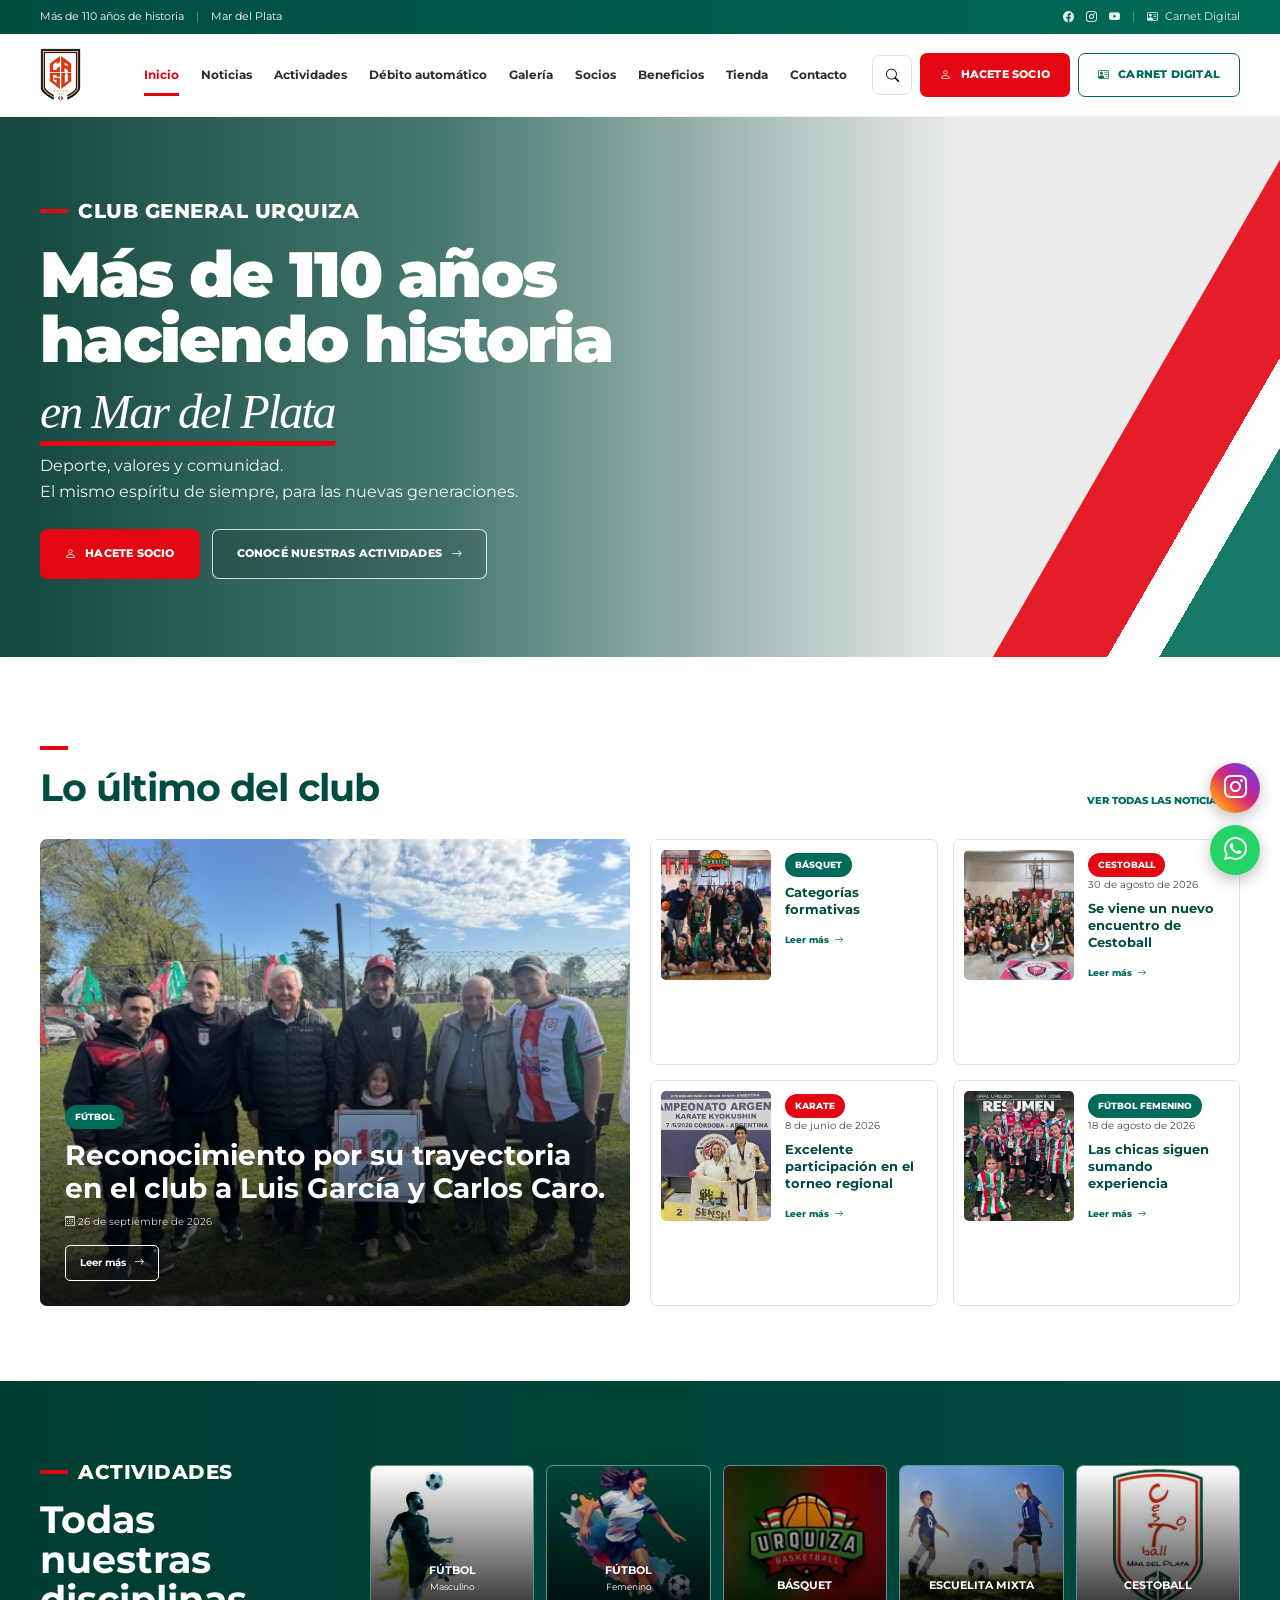
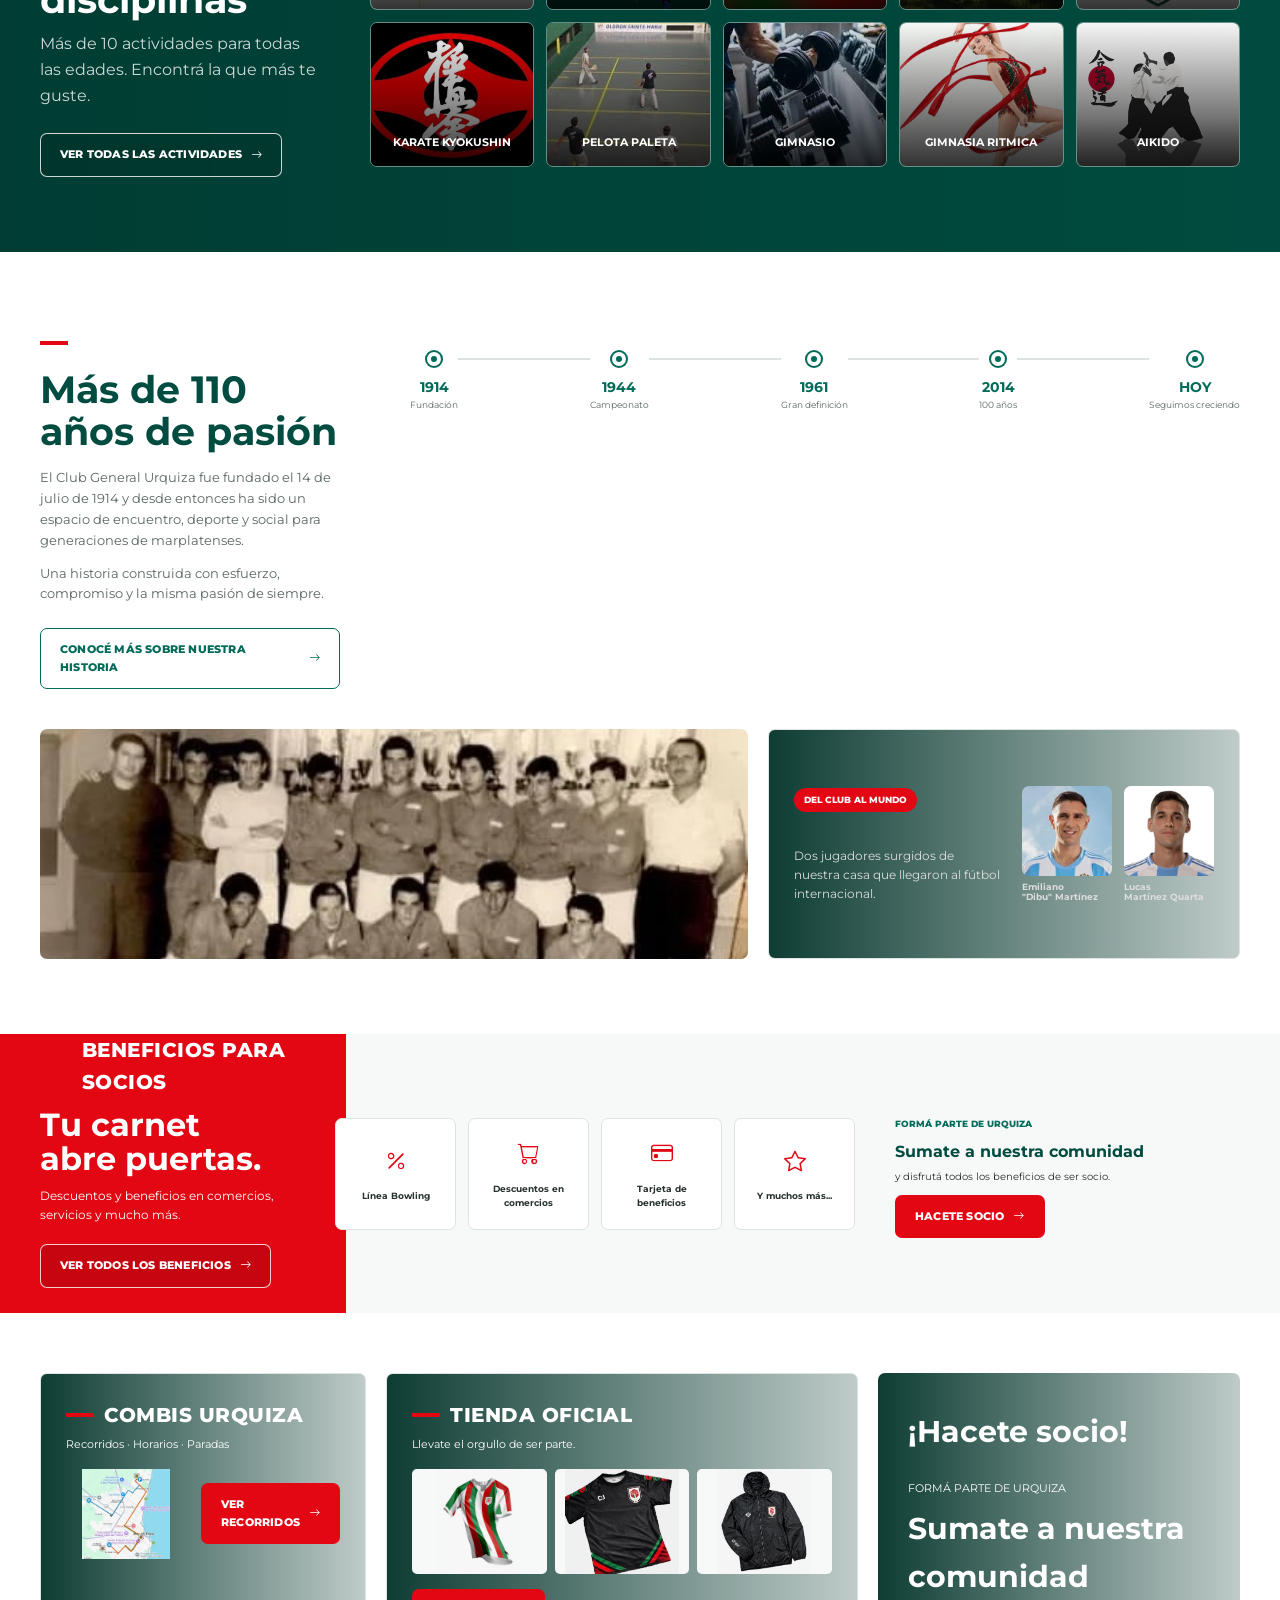
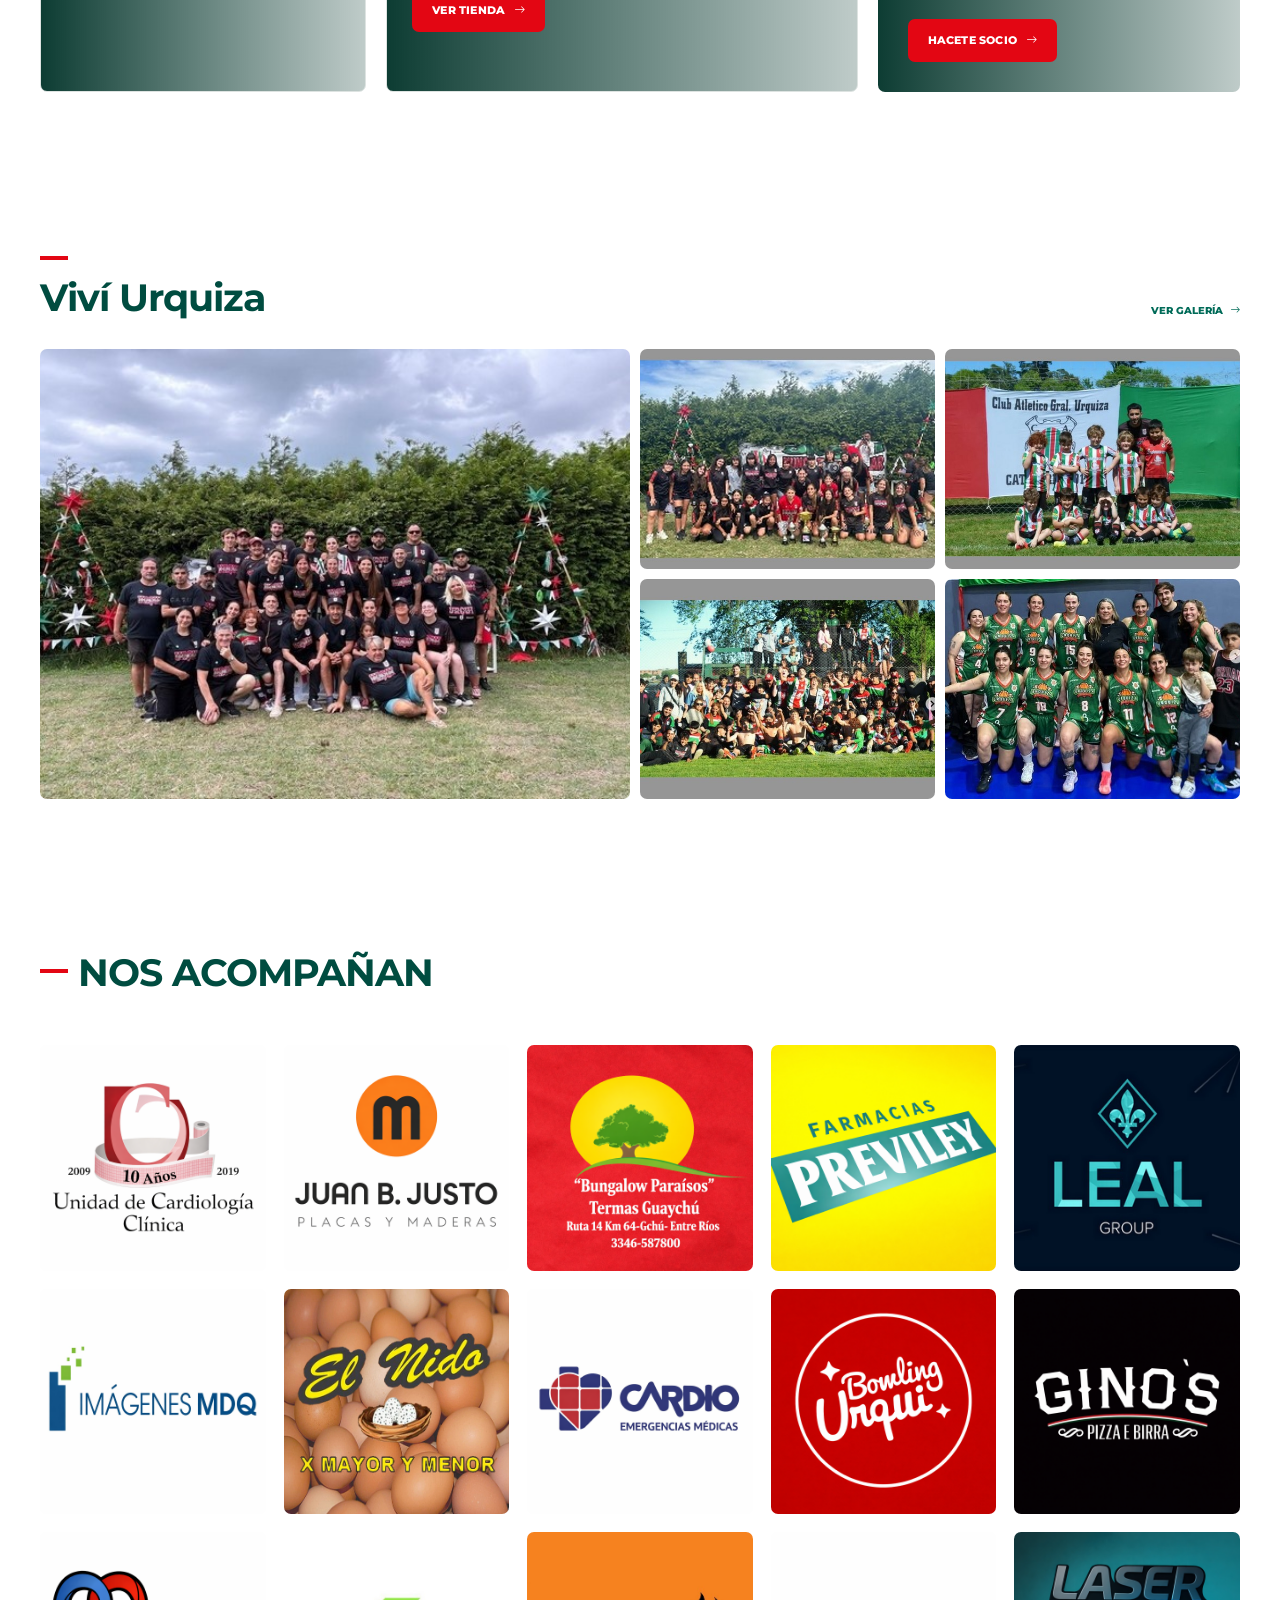
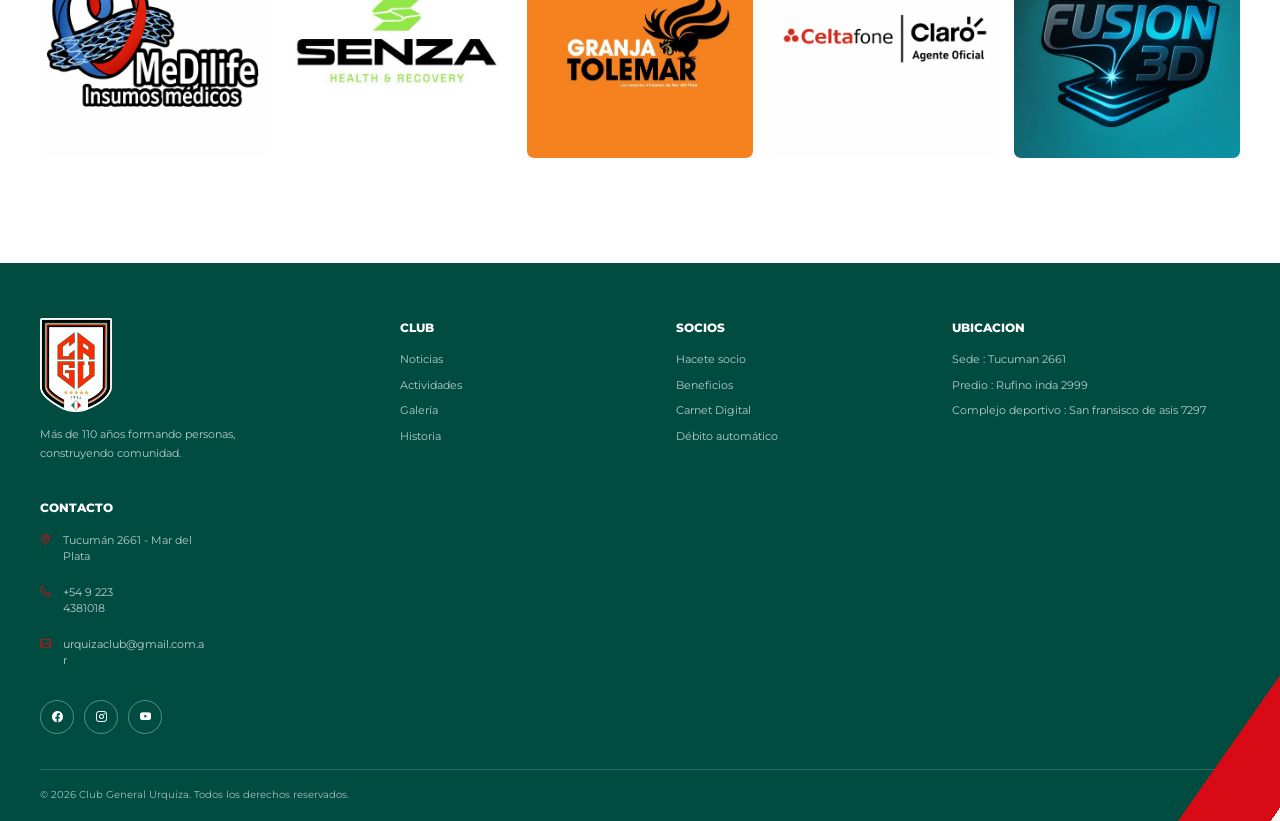
==== commit 7d183ea7: "Add files via upload" ====
--- a/index.html
+++ b/index.html
@@ -208,7 +208,7 @@
             Inicio
         </a>
 
-        <a href="https://cluburquiza.carnetdigital.com.ar/preinscripcion/">
+        <a href="https://cluburquiza.carnetdigital.com.ar/">
             Carnet Digital
         </a>
 
@@ -790,7 +790,7 @@
 
 
 
-            <a href="#" class="activity-card">
+            <a href="index_pelota_paleta.html" class="activity-card">
 
                 <img
                     src="Actividades/PELOTA PALETA.jpg"
--- a/assets/css/style.css
+++ b/assets/css/style.css
@@ -201,7 +201,7 @@
 .hero h1 em::after { content: ""; position: absolute; left: 0; bottom: -8px; width: 100%; height: 5px; background: var(--red); transform: skew(-20deg); }
 .hero p { margin-bottom: 25px; color: rgba(255,255,255,.94); font-size: 16px; }
 .hero-buttons { display: flex; flex-wrap: wrap; gap: 12px; }
-.section-kicker { display: flex; align-items: center; gap: 10px; color: var(--green); font-size: 20px; font-weight: 800; letter-spacing: .5px; }
+.section-kicker {display: flex; align-items: center; gap: 10px; color: #ffffff; font-size: 20px; font-weight: 800; letter-spacing: .5px; }
 .section-kicker span { display: inline-block; width: 28px; height: 4px; background: var(--red); }
 .section-kicker.light { color: white; }
 .hero-slider { position: absolute; z-index: 5; bottom: 22px; left: 50%; transform: translateX(-50%); display: flex; gap: 8px; }
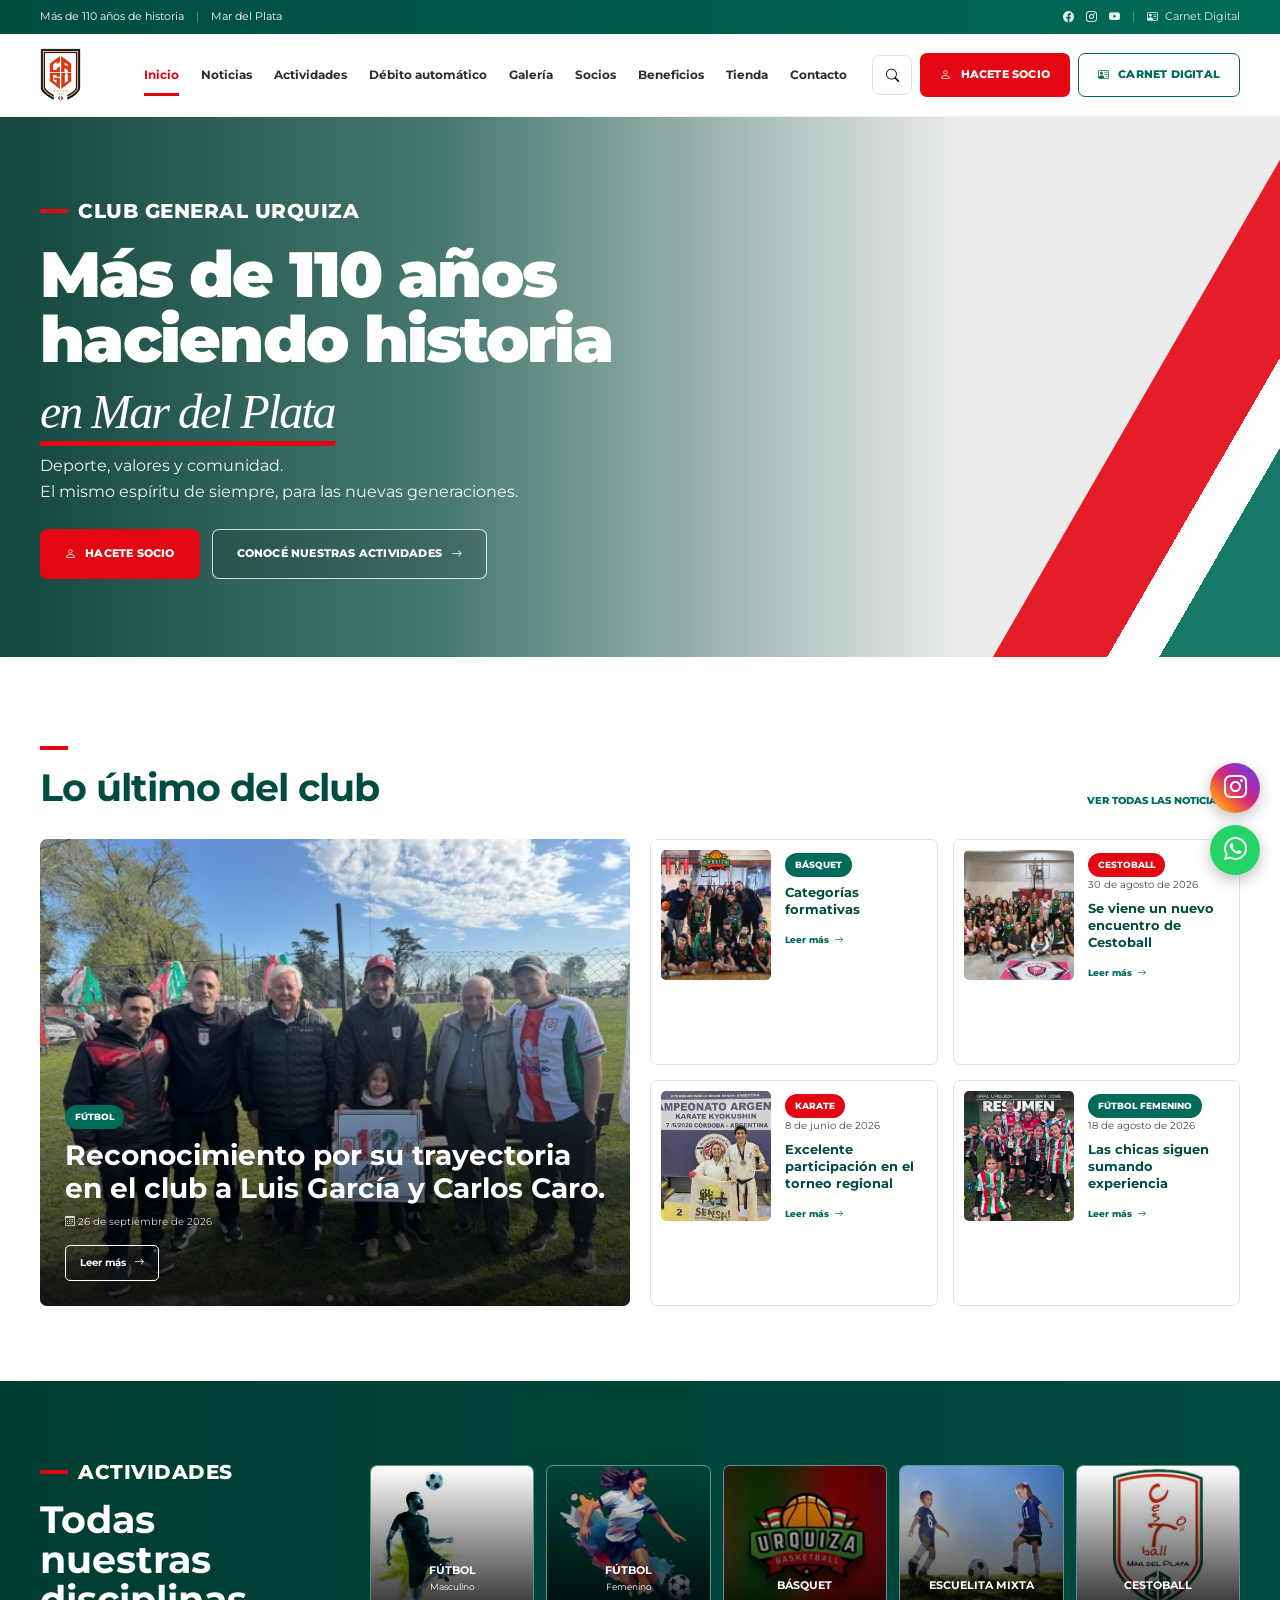
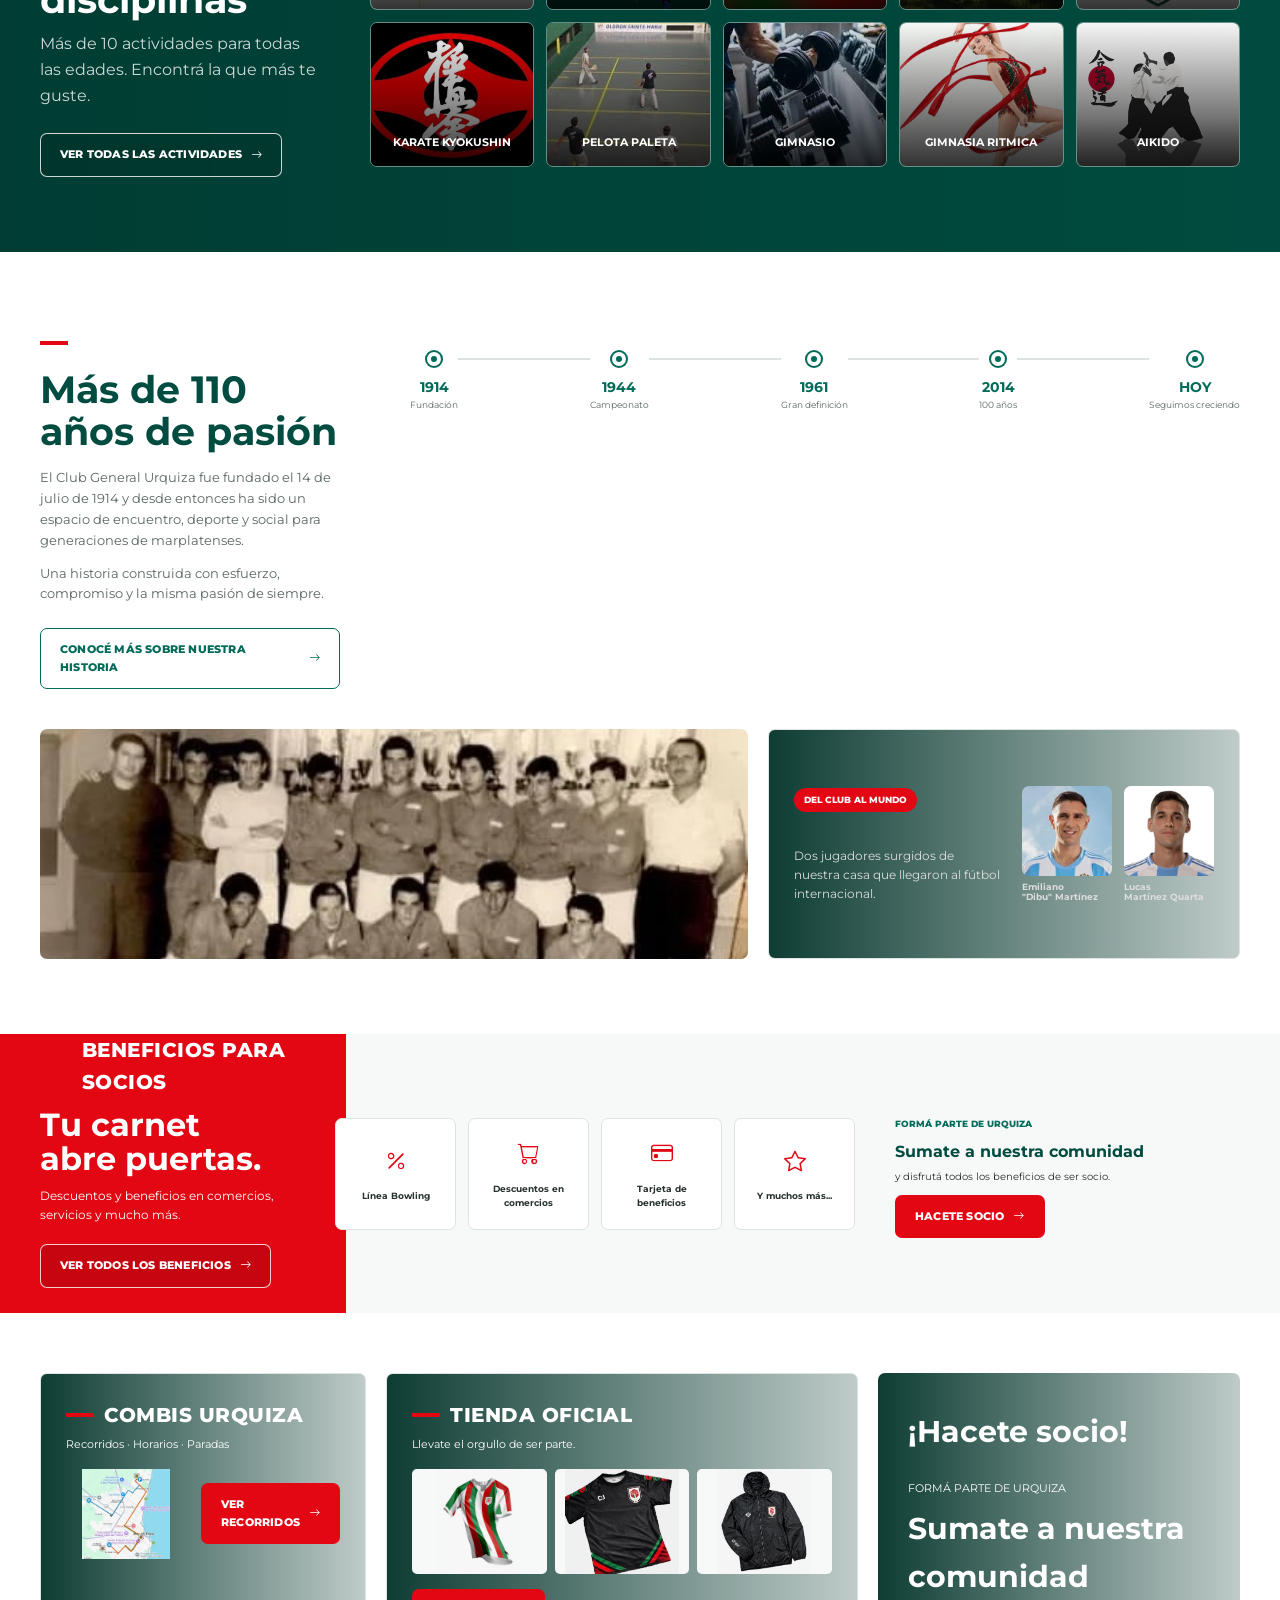
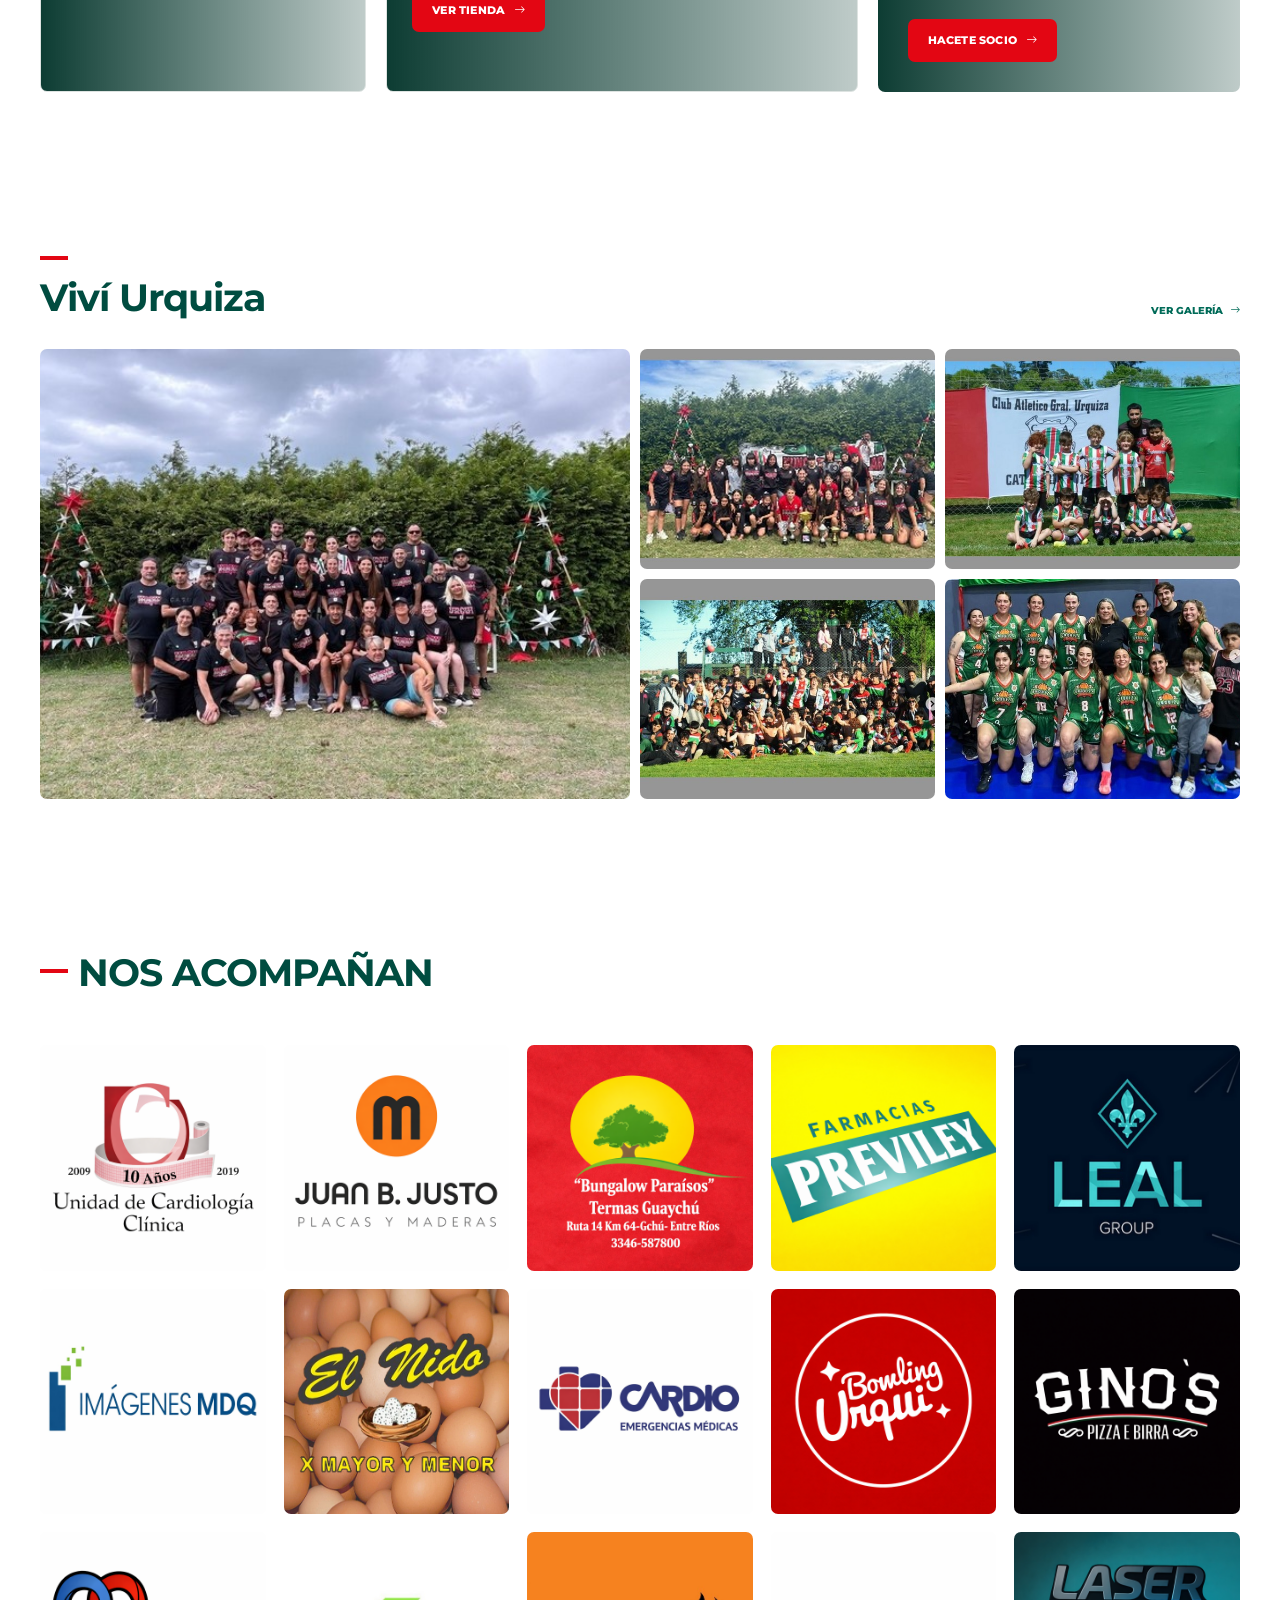
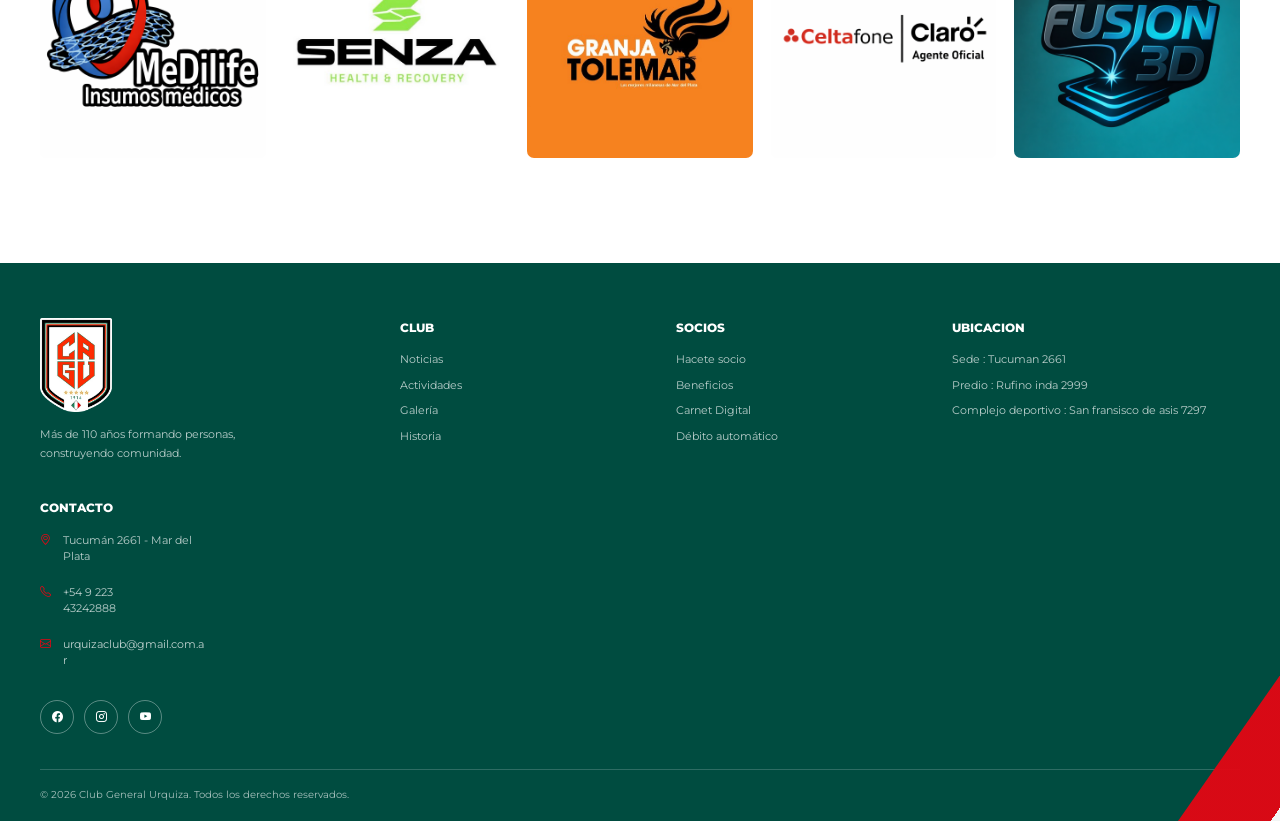
==== commit 8399809d: "Update print statement from 'Hello' to 'Goodbye'" ====
--- a/index.html
+++ b/index.html
@@ -1191,7 +1191,7 @@
                 </p>
 
 
-                <a href="#socios" class="btn btn-red">
+                <a href="https://cluburquiza.carnetdigital.com.ar/preinscripcion/" class="btn btn-red">
 
                     HACETE SOCIO
 
@@ -1746,7 +1746,7 @@
                 <p>
 
                     <i class="bi bi-telephone"></i>
-                    <a href="https://wa.me/5492234381018?text=Gracias por contactarte con el CLub Atletico General Urquiza">+54 9 223 4381018 </a>  
+                    <a href="https://wa.me/5492234242888?text=Gracias por contactarte con el Club Atletico General Urquiza">+54 9 223 43242888 </a>  
                 </p>
              
 
@@ -1964,7 +1964,7 @@
         <i class="bi bi-instagram"></i>
     </a>
 
-    <a href="https://wa.me/5492234381018?text=Gracias por contactarte con el CLub Atletico General Urquiza"
+    <a href="https://wa.me/5492234242888?text=Gracias por contactarte con el Club Atletico General Urquiza"
        class="globo-red whatsapp"
        target="_blank"
        rel="noopener noreferrer"
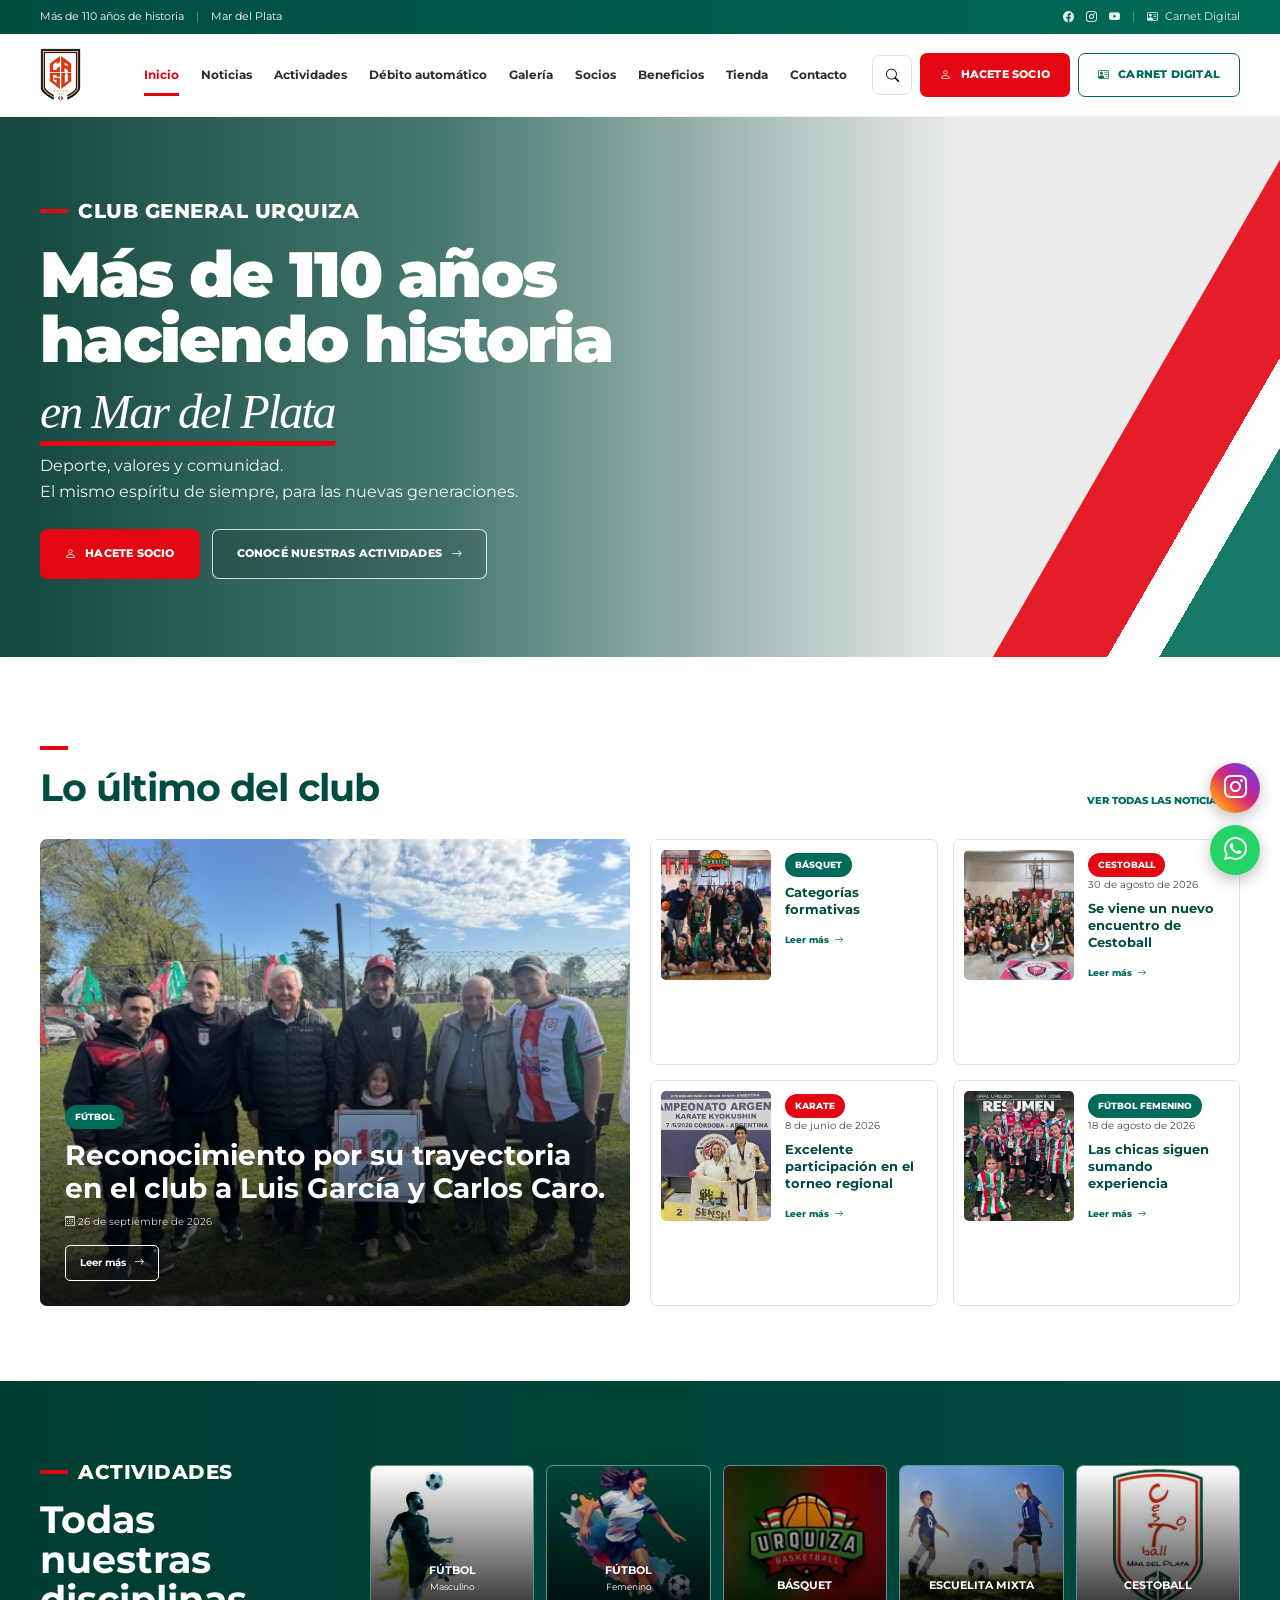
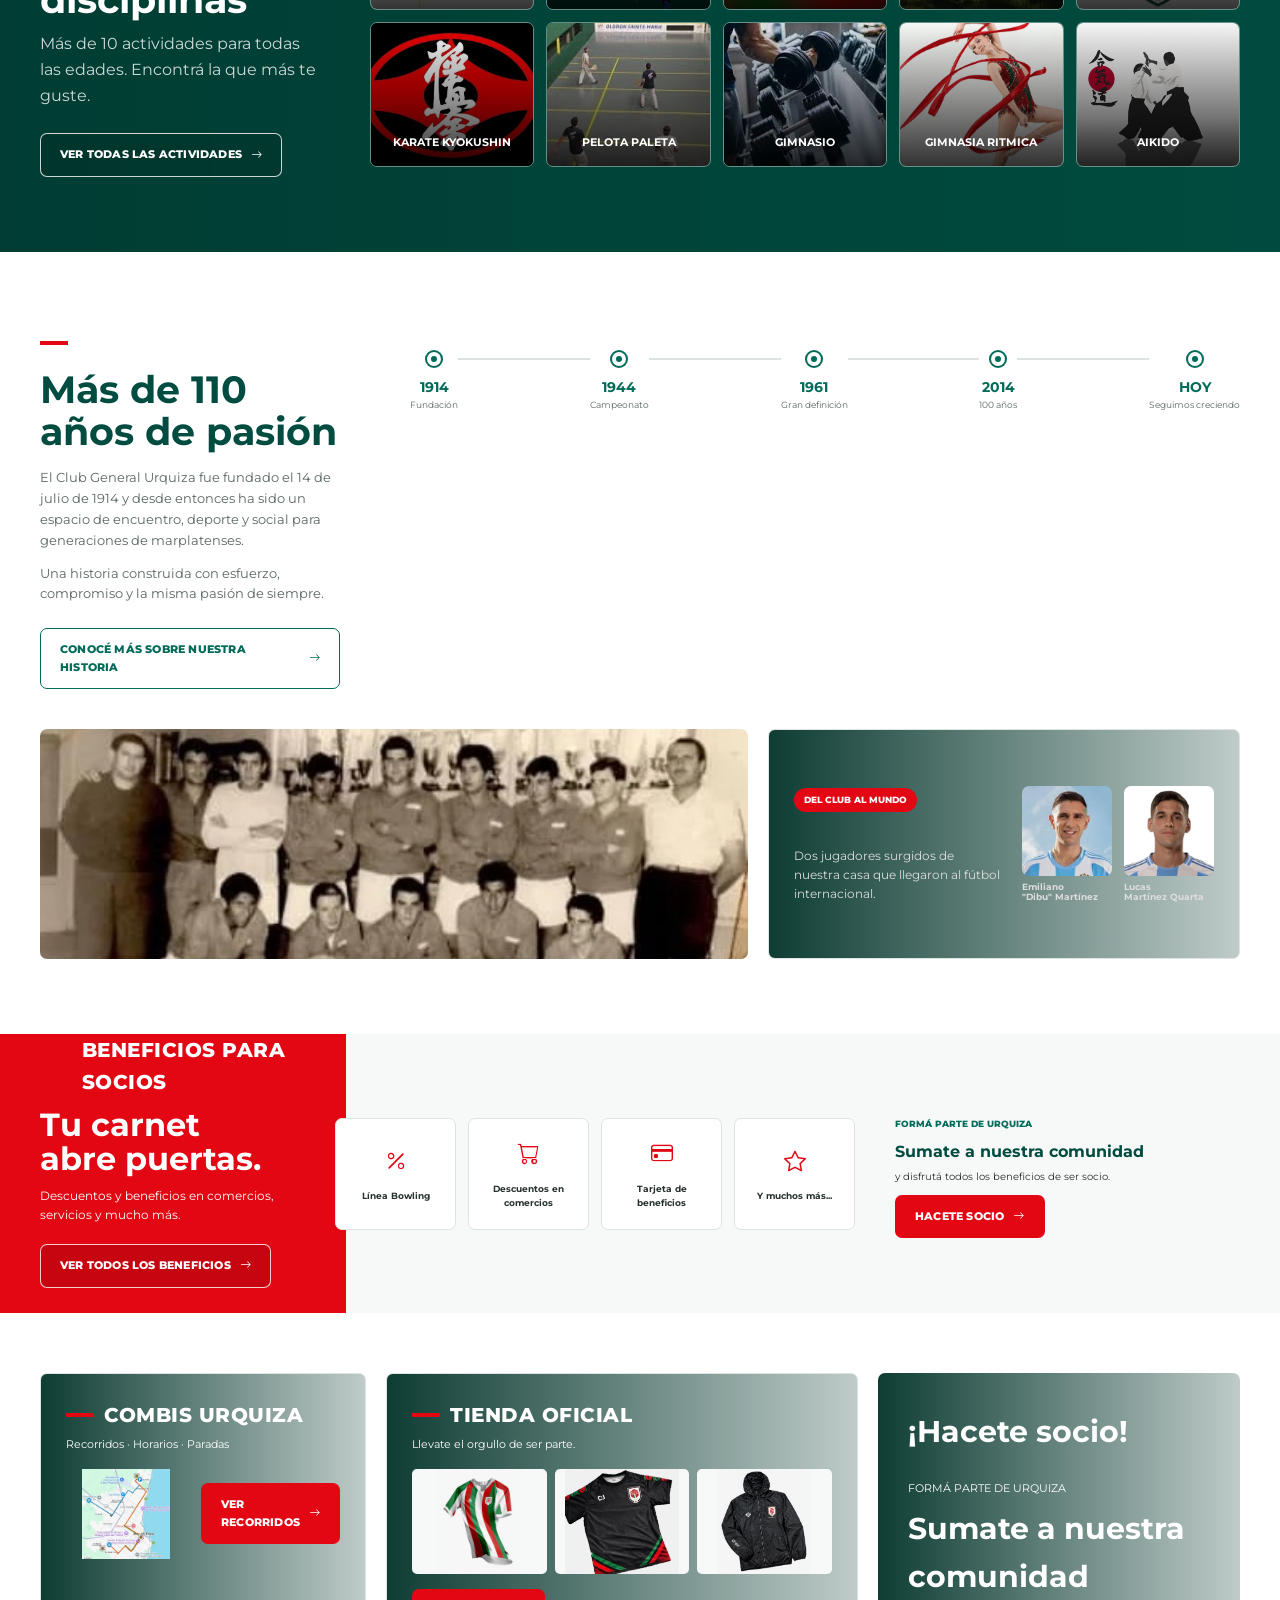
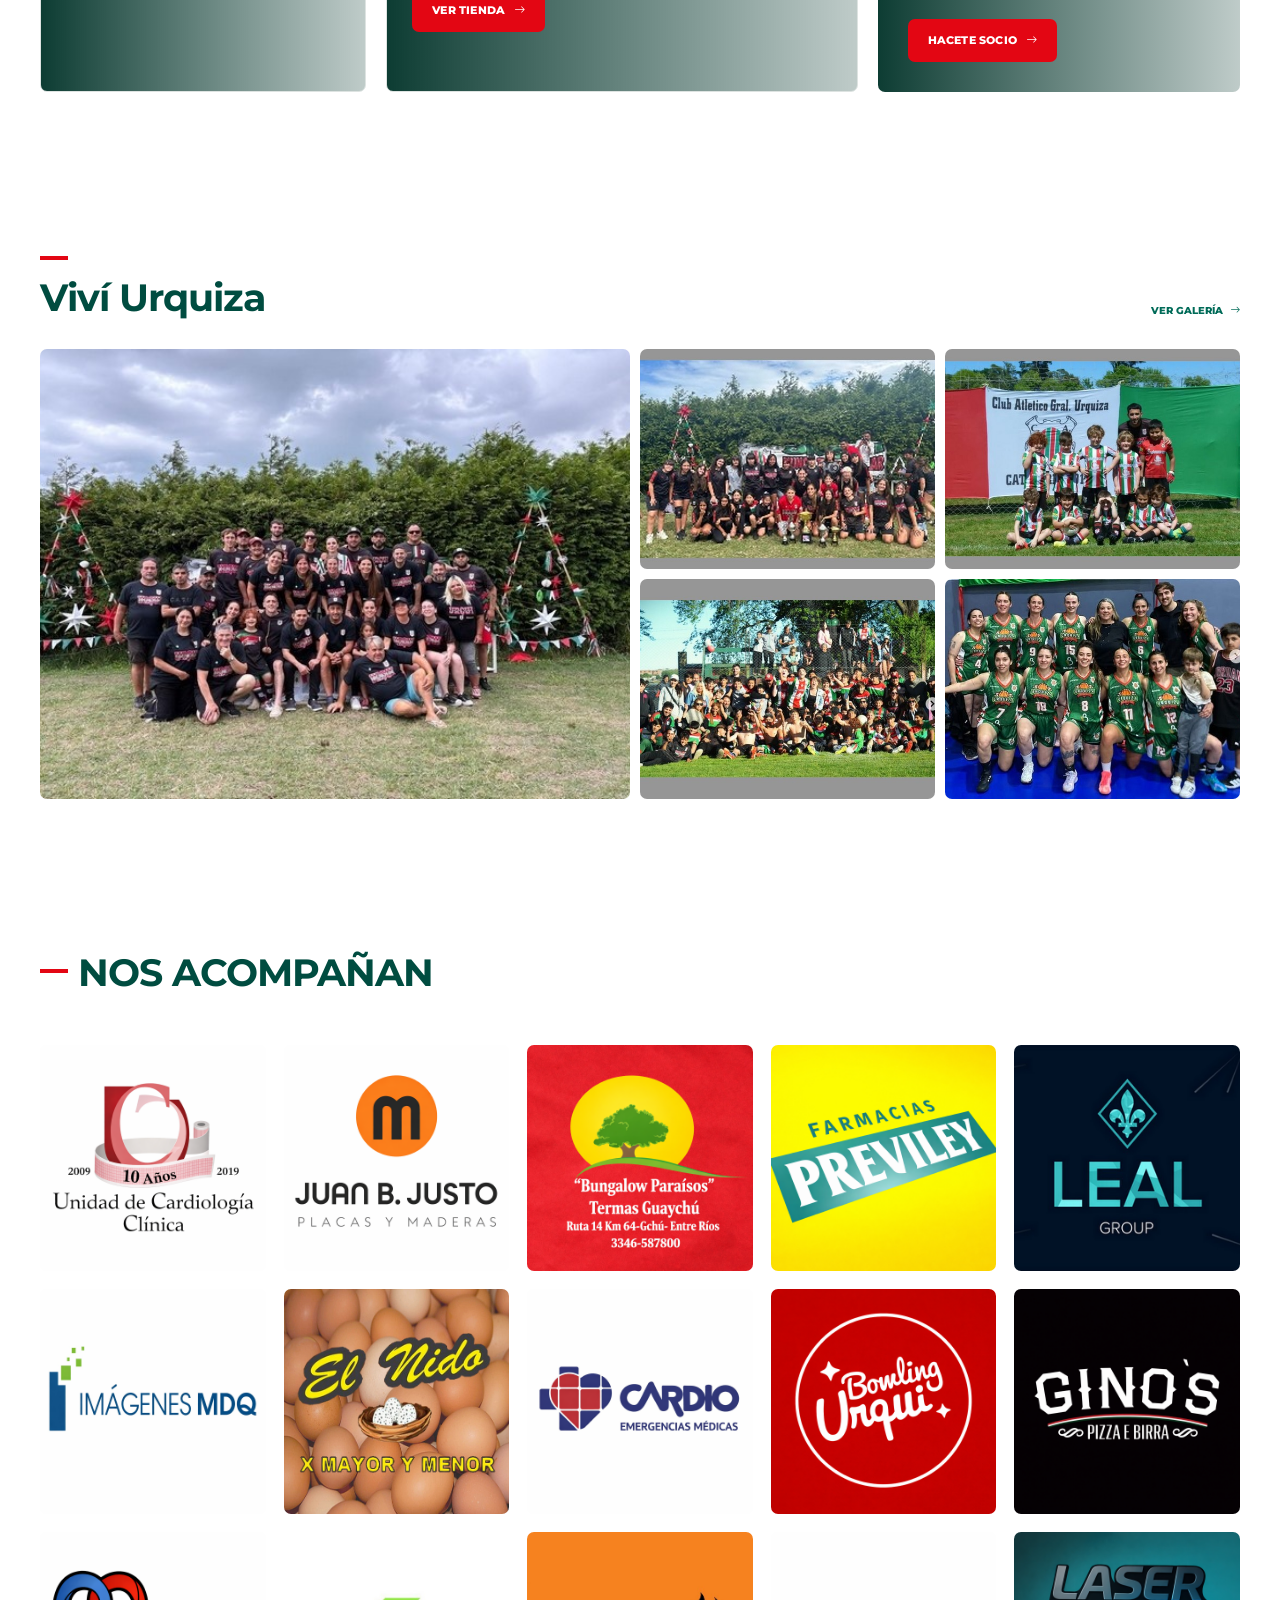
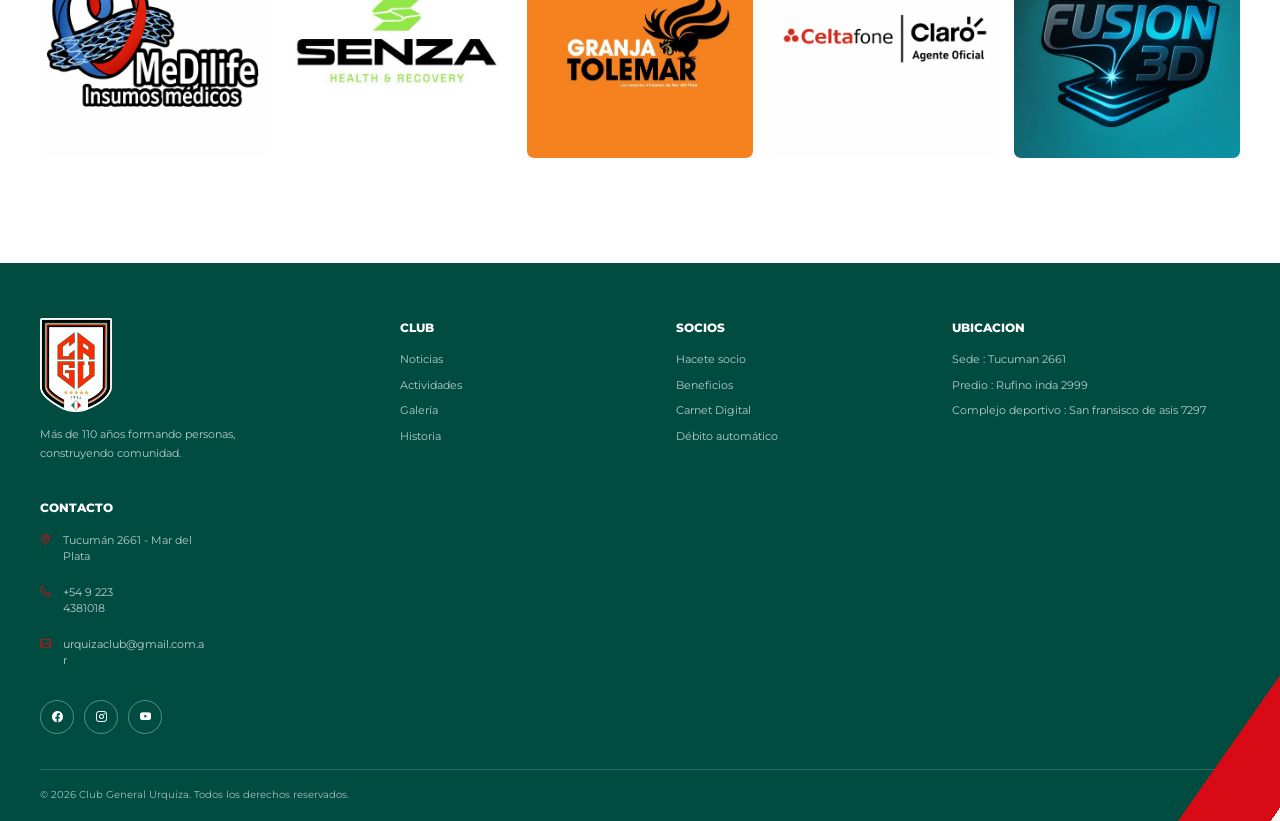
==== commit 6360b17c: "Update print statement from 'Hello' to 'Goodbye'" ====
--- a/index.html
+++ b/index.html
@@ -1746,7 +1746,8 @@
                 <p>
 
                     <i class="bi bi-telephone"></i>
-                    <a href="https://wa.me/5492234242888?text=Gracias por contactarte con el Club Atletico General Urquiza">+54 9 223 43242888 </a>  
+                <!--    <a href="https://wa.me/5492234242888?text=Gracias por contactarte con el Club Atletico General Urquiza">+54 9 223 43242888 </a>  
+                 -->   <a href="tel:+5492234381018">+54 9 223 4381018</a>
                 </p>
              
 
